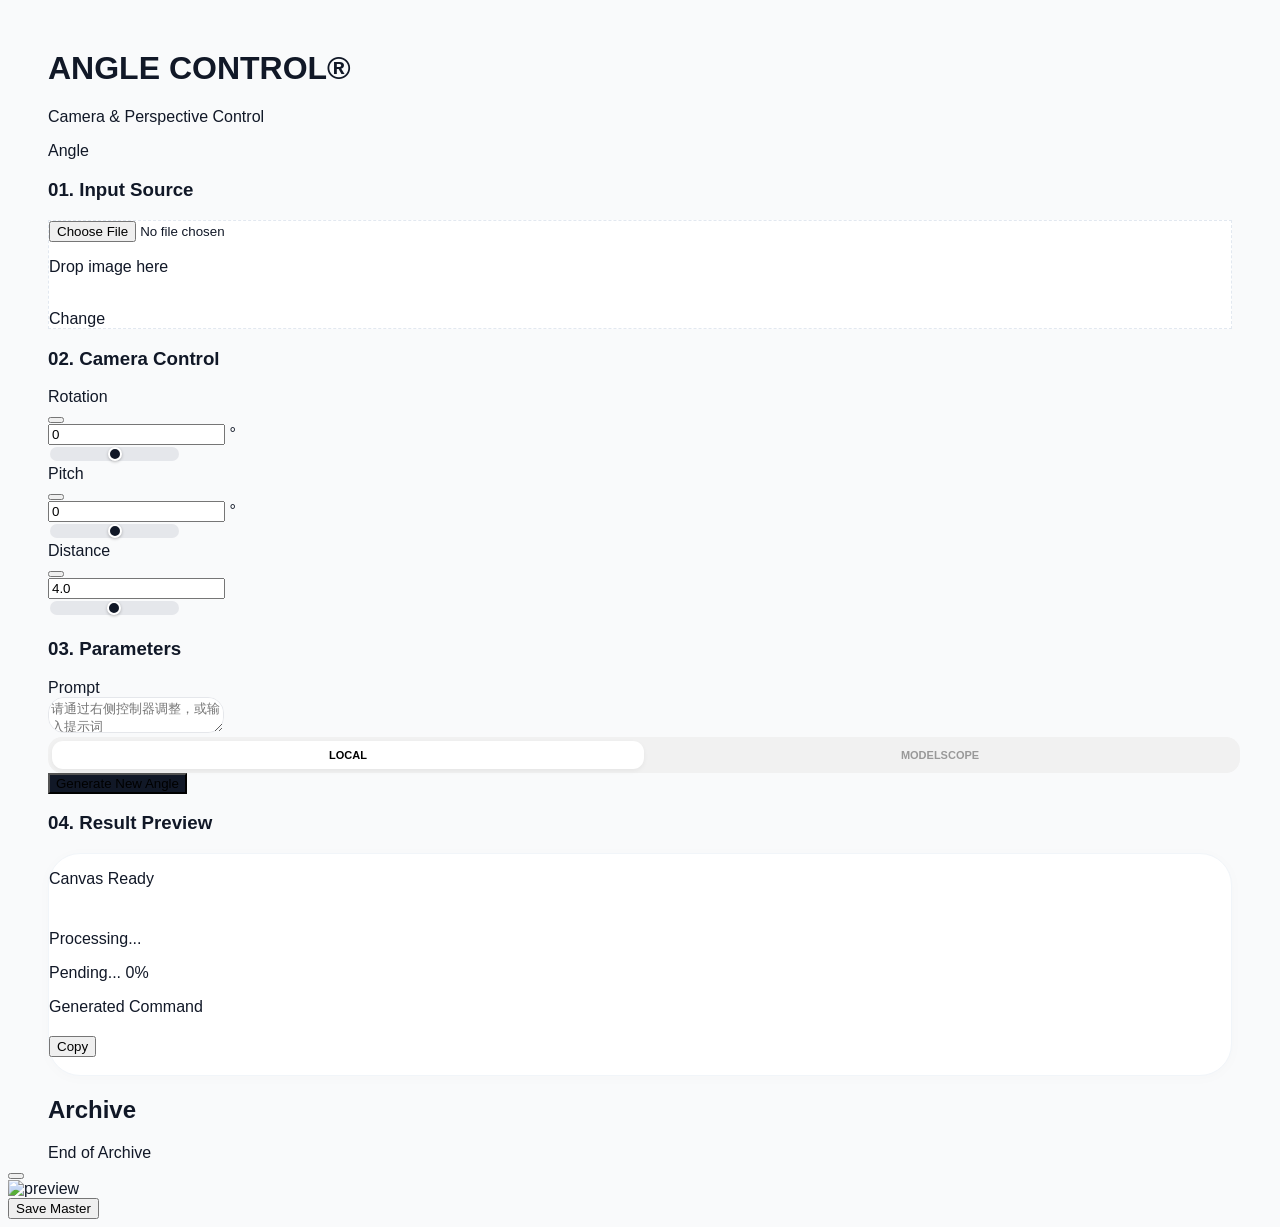
==== static/angle.html @ 682364c4 "Merge upstream/main: 吸收上游 2026-07-28 修复 上游更新：APIMART 的 Gemini 协议报错修复、验证地址异步图片 bug 修复、 资产库 URL 公网库、放大" ====
<!DOCTYPE html>
<html lang="zh-CN">

<head>
    <meta charset="UTF-8">
    <meta name="viewport" content="width=device-width, initial-scale=1.0">
    <link rel="icon" href="/static/images/logo.png" type="image/png">
    <title>Angle Control | 视角重塑</title>
    <script>
        (function(){
            try {
                var theme = localStorage.getItem('studio_theme') || localStorage.getItem('canvas_theme') || 'light';
                if(theme === 'dark') {
                    document.documentElement.classList.add('studio-theme-dark');
                    document.documentElement.classList.add('theme-dark');
                }
            } catch(e) {}
        })();
    </script>
    <script src="/static/vendor/js/tailwindcss-cdn.js?v=2026.07.28.1782696751"></script>
    <script src="/static/vendor/js/lucide.js?v=2026.07.28.1782696749"></script>
    <script src="/static/js/theme.js?v=2026.07.28.1783117645"></script>
    <script src="/static/js/i18n.js?v=2026.07.28.1784772334"></script>
    <script src="/static/js/image-preview.js?v=2026.07.28.1782696713"></script>
    <script src="/static/js/history-bulk-manager.js?v=2026.07.28.1782696703"></script>
    <script type="importmap">
        {
            "imports": {
                "three": "/static/vendor/js/three-0.160.0.module.js?v=2026.07.28"
            }
        }
    </script>
    <style>
        @import url('/static/vendor/css/fonts.css?v=2026.07.28.1782696732');

        :root {
            --accent: #111827;
            --bg: #f9fafb;
            --card: #ffffff;
            --easing: cubic-bezier(0.4, 0, 0.2, 1);
        }

        /* --- 极简悬浮浅灰滚动条 (无底色/左移) --- */
        *::-webkit-scrollbar {
            width: 10px !important;
            height: 10px !important;
            background: transparent !important;
        }

        *::-webkit-scrollbar-track {
            background: transparent !important;
            border: none !important;
        }

        *::-webkit-scrollbar-thumb {
            background-color: #d8d8d8 !important;
            border: 3px solid transparent !important;
            border-right-width: 5px !important;
            /* 增加右侧间距，使滚动条向左位移 */
            background-clip: padding-box !important;
            border-radius: 10px !important;
        }

        *::-webkit-scrollbar-thumb:hover {
            background-color: #c0c0c0 !important;
        }

        *::-webkit-scrollbar-corner {
            background: transparent !important;
        }

        * {
            scrollbar-width: thin !important;
            scrollbar-color: #d8d8d8 transparent !important;
        }

        body {
            background-color: var(--bg);
            font-family: 'Inter', -apple-system, sans-serif;
            color: var(--accent);
            -webkit-font-smoothing: antialiased;
        }

        .container-box {
            max-width: 1280px;
            margin: 0 auto;
            padding: 0 40px;
            margin-top: 50px;
        }

        /* 统一组件风格 */
        .glass-btn {
            background: #111827;
            transition: all 0.3s var(--easing);
        }

        .glass-btn:hover {
            background: #000;
            transform: translateY(-1px);
            box-shadow: 0 12px 24px rgba(0, 0, 0, 0.1);
        }

        .glass-btn:active {
            transform: scale(0.98);
        }

        .upload-item {
            background: var(--card);
            border: 1px dashed #e2e8f0;
            transition: all 0.4s var(--easing);
        }

        .upload-item:hover {
            border-color: #000;
            background: #fff;
            transform: translateY(-2px);
        }

        .result-frame {
            background: #ffffff;
            border-radius: 32px;
            border: 1px solid #f1f5f9;
            box-shadow: 0 2px 15px rgba(0, 0, 0, 0.02);
        }

        .masonry-grid {
            display: grid;
            grid-template-columns: repeat(2, 1fr);
            gap: 1.25rem;
        }

        @media (min-width: 768px) {
            .masonry-grid {
                grid-template-columns: repeat(4, 1fr);
            }
        }

        .masonry-item {
            aspect-ratio: 1 / 1;
            background: #fff;
            border: 1px solid #f1f5f9;
            border-radius: 24px;
            overflow: hidden;
            transition: all 0.5s var(--easing);
            position: relative;
        }

        .masonry-item:hover {
            transform: translateY(-6px);
            box-shadow: 0 20px 40px rgba(0, 0, 0, 0.08);
        }

        .nano-input {
            background: #ffffff;
            border-radius: 16px;
            transition: all 0.3s ease;
            border: 1px solid #e5e7eb;
        }

        .nano-input:focus {
            background: #ffffff;
            box-shadow: 0 0 0 2px #000;
            border-color: transparent;
        }

        @keyframes b-loading {
            0% {
                transform: scale(1);
                background: #000;
            }

            50% {
                transform: scale(1.15);
                background: #444;
            }

            100% {
                transform: scale(1);
                background: #000;
            }
        }

        .loading-box {
            width: 10px;
            height: 10px;
            animation: b-loading 1s infinite var(--easing);
        }

        /* 复合切换组件样式 - 来自 zimage */
        .mode-switcher {
            position: relative;
            background: #f1f1f1;
            padding: 4px;
            border-radius: 14px;
            display: flex;
            width: 100%;
        }

        .mode-btn {
            position: relative;
            z-index: 10;
            flex: 1;
            padding: 8px 0;
            text-align: center;
            font-size: 11px;
            font-weight: 800;
            text-transform: uppercase;
            color: #999;
            transition: color 0.3s ease;
            cursor: pointer;
        }

        .mode-btn.active {
            color: #000;
        }

        .mode-glider {
            position: absolute;
            height: calc(100% - 8px);
            width: calc(50% - 4px);
            background: #fff;
            border-radius: 11px;
            box-shadow: 0 2px 5px rgba(0, 0, 0, 0.05);
            transition: transform 0.3s var(--easing);
            z-index: 1;
        }

        /* 角度控制滑块：明/暗模式都保持清晰的轨道与滑块 */
        #rotate-h, #rotate-v, #distance {
            -webkit-appearance: none;
            appearance: none;
            background: #e5e7eb !important;
            border-radius: 9999px;
            outline: none;
        }
        #rotate-h::-webkit-slider-thumb,
        #rotate-v::-webkit-slider-thumb,
        #distance::-webkit-slider-thumb {
            -webkit-appearance: none;
            appearance: none;
            width: 14px;
            height: 14px;
            border-radius: 50%;
            background: #111827;
            border: 2px solid #fff;
            box-shadow: 0 1px 3px rgba(0, 0, 0, 0.25);
            cursor: pointer;
        }
        #rotate-h::-moz-range-thumb,
        #rotate-v::-moz-range-thumb,
        #distance::-moz-range-thumb {
            width: 14px;
            height: 14px;
            border-radius: 50%;
            background: #111827;
            border: 2px solid #fff;
            cursor: pointer;
        }
        html.studio-theme-dark #rotate-h,
        html.studio-theme-dark #rotate-v,
        html.studio-theme-dark #distance {
            background: #2a3444 !important;
        }
        html.studio-theme-dark #rotate-h::-webkit-slider-thumb,
        html.studio-theme-dark #rotate-v::-webkit-slider-thumb,
        html.studio-theme-dark #distance::-webkit-slider-thumb {
            background: #d8dee9;
            border-color: #0f141d;
        }
        html.studio-theme-dark #rotate-h::-moz-range-thumb,
        html.studio-theme-dark #rotate-v::-moz-range-thumb,
        html.studio-theme-dark #distance::-moz-range-thumb {
            background: #d8dee9;
            border-color: #0f141d;
        }
    </style>
    <link rel="stylesheet" href="/static/css/theme.css?v=2026.07.28.1782696682">
</head>

<body class="selection:bg-black selection:text-white">

    <div class="container-box">
        <header class="flex flex-col md:flex-row justify-between items-end mb-16 gap-6">
            <div class="space-y-1">
                <h1 class="text-4xl font-extrabold tracking-[-0.05em] flex items-center">
                    ANGLE CONTROL<span class="text-base mt-3 ml-1">®</span>
                </h1>
                <p class="text-[10px] font-bold uppercase tracking-[0.5em] text-gray-400" data-i18n="studio.cameraPerspective">Camera & Perspective Control
                </p>
            </div>
            <nav class="flex gap-8 text-[11px] font-bold uppercase tracking-widest text-gray-500">
                <span class="text-black border-b-2 border-black pb-1" data-i18n="nav.angle">Angle</span>
            </nav>
        </header>

        <main class="space-y-12">
            <!-- Row 1: Upload and 3D Control -->
            <div class="grid grid-cols-1 md:grid-cols-2 gap-10 items-start">
                <section class="group w-full">
                    <h3 class="text-[9px] font-black uppercase tracking-[0.3em] mb-5 text-gray-400">01. <span data-i18n="studio.inputSource">Input Source</span>
                    </h3>
                    <div id="dropzone"
                        class="upload-item relative overflow-hidden rounded-2xl aspect-[4/3] flex flex-col items-center justify-center cursor-pointer">
                        <input type="file" id="fileInput" class="hidden" accept="image/*">

                        <div id="uploadContent" class="text-center space-y-4">
                            <div
                                class="w-14 h-14 rounded-full border border-gray-200 bg-white flex items-center justify-center mx-auto group-hover:bg-black group-hover:text-white group-hover:border-black transition-all duration-500">
                                <i data-lucide="arrow-up" class="w-5 h-5"></i>
                            </div>
                            <p class="text-[11px] font-bold uppercase tracking-tight" data-i18n="studio.dropImage">Drop image here</p>
                        </div>

                        <img id="previewImg" class="hidden absolute inset-0 w-full h-full object-cover">

                        <div id="changeOverlay"
                            class="hidden absolute inset-0 bg-black/10 backdrop-blur-sm items-center justify-center opacity-0 hover:opacity-100 transition-opacity">
                            <span
                                class="bg-white px-5 py-2 rounded-full text-[10px] font-bold uppercase tracking-widest shadow-2xl" data-i18n="studio.change">Change</span>
                        </div>
                    </div>
                </section>

                <section id="cameraControl" class="space-y-6 w-full">
                    <h3 class="text-[9px] font-black uppercase tracking-[0.3em] text-gray-400">02. <span data-i18n="studio.cameraControl">Camera Control</span></h3>
                    <div
                        class="w-full aspect-[4/3] flex flex-col md:flex-row bg-white rounded-2xl border border-gray-100 shadow-sm overflow-hidden">
                        <!-- 3D View -->
                        <div id="threeContainer" class="relative flex-1 bg-[#222] h-full min-h-0"></div>

                        <!-- Controls -->
                        <div
                            class="w-full md:w-64 flex-shrink-0 p-5 flex flex-col justify-center gap-4 border-l border-gray-100 bg-white overflow-y-auto">
                            <!-- Horizontal -->
                            <div class="space-y-3">
                                <div
                                    class="flex justify-between items-center text-[10px] font-bold uppercase tracking-wider text-gray-500">
                                    <div class="flex items-center gap-2">
                                        <i data-lucide="move-horizontal" class="w-3 h-3"></i>
                                        <span data-i18n="studio.rotation">Rotation</span>
                                    </div>
                                    <div class="flex items-center gap-1.5">
                                        <button onclick="resetControl('h')"
                                            class="text-gray-300 hover:text-black transition-colors p-1" title="Reset">
                                            <i data-lucide="rotate-ccw" class="w-3 h-3"></i>
                                        </button>
                                        <div class="flex items-center bg-gray-100 rounded-md px-2">
                                            <input type="number" id="val-horizontal" value="0"
                                                class="w-10 bg-transparent py-1 text-black text-center outline-none border-none p-0 text-[10px] font-bold [appearance:textfield] [&::-webkit-outer-spin-button]:appearance-none [&::-webkit-inner-spin-button]:appearance-none"
                                                oninput="syncInput('h')">
                                            <span class="text-gray-400 select-none text-[10px]">°</span>
                                        </div>
                                    </div>
                                </div>
                                <input type="range" id="rotate-h" min="-90" max="90" value="0"
                                    class="w-full h-1.5 bg-gray-200 rounded-lg appearance-none cursor-pointer accent-black">
                            </div>

                            <!-- Vertical -->
                            <div class="space-y-3">
                                <div
                                    class="flex justify-between items-center text-[10px] font-bold uppercase tracking-wider text-gray-500">
                                    <div class="flex items-center gap-2">
                                        <i data-lucide="move-vertical" class="w-3 h-3"></i>
                                        <span data-i18n="studio.pitch">Pitch</span>
                                    </div>
                                    <div class="flex items-center gap-1.5">
                                        <button onclick="resetControl('v')"
                                            class="text-gray-300 hover:text-black transition-colors p-1" title="Reset">
                                            <i data-lucide="rotate-ccw" class="w-3 h-3"></i>
                                        </button>
                                        <div class="flex items-center bg-gray-100 rounded-md px-2">
                                            <input type="number" id="val-vertical" value="0"
                                                class="w-10 bg-transparent py-1 text-black text-center outline-none border-none p-0 text-[10px] font-bold [appearance:textfield] [&::-webkit-outer-spin-button]:appearance-none [&::-webkit-inner-spin-button]:appearance-none"
                                                oninput="syncInput('v')">
                                            <span class="text-gray-400 select-none text-[10px]">°</span>
                                        </div>
                                    </div>
                                </div>
                                <input type="range" id="rotate-v" min="-90" max="90" value="0"
                                    class="w-full h-1.5 bg-gray-200 rounded-lg appearance-none cursor-pointer accent-black">
                            </div>

                            <!-- Distance -->
                            <div class="space-y-3">
                                <div
                                    class="flex justify-between items-center text-[10px] font-bold uppercase tracking-wider text-gray-500">
                                    <div class="flex items-center gap-2">
                                        <i data-lucide="zoom-in" class="w-3 h-3"></i>
                                        <span data-i18n="studio.distance">Distance</span>
                                    </div>
                                    <div class="flex items-center gap-1.5">
                                        <button onclick="resetControl('d')"
                                            class="text-gray-300 hover:text-black transition-colors p-1" title="Reset">
                                            <i data-lucide="rotate-ccw" class="w-3 h-3"></i>
                                        </button>
                                        <div class="flex items-center bg-gray-100 rounded-md px-2">
                                            <input type="number" id="val-distance" value="4.0" step="0.1"
                                                class="w-10 bg-transparent py-1 text-black text-center outline-none border-none p-0 text-[10px] font-bold [appearance:textfield] [&::-webkit-outer-spin-button]:appearance-none [&::-webkit-inner-spin-button]:appearance-none"
                                                oninput="syncInput('d')">
                                        </div>
                                    </div>
                                </div>
                                <input type="range" id="distance" min="0.1" max="8" value="4" step="0.1"
                                    class="w-full h-1.5 bg-gray-200 rounded-lg appearance-none cursor-pointer accent-black">
                            </div>
                        </div>
                    </div>
                </section>
            </div>

            <!-- Row 2: Parameters & Result -->
            <div class="grid grid-cols-1 md:grid-cols-2 gap-10 items-stretch">
                <section class="flex flex-col space-y-6">
                    <h3 class="text-[9px] font-black uppercase tracking-[0.3em] text-gray-400">03. <span data-i18n="studio.parameters">Parameters</span></h3>

                    <div class="space-y-3 flex-1 flex flex-col">
                        <div class="flex items-center gap-2 text-gray-800 ml-1">
                            <i data-lucide="text-quote" class="w-3 h-3"></i>
                            <span class="text-[10px] font-bold uppercase tracking-widest">Prompt</span>
                        </div>
                        <textarea id="promptInput"
                            class="nano-input w-full flex-1 p-5 text-sm outline-none resize-none placeholder-gray-300"
                            placeholder="请通过右侧控制器调整，或输入提示词"></textarea>
                    </div>

                    <!-- Engine Switcher -->
                    <div class="mode-switcher">
                        <div id="modeLocal" class="mode-btn active flex items-center justify-center gap-1.5"
                            onclick="switchEngine('local')">
                            <i data-lucide="monitor" class="w-3 h-3"></i>
                            <span>Local</span>
                        </div>
                        <div id="modeCloud" class="mode-btn flex items-center justify-center gap-1.5"
                            onclick="switchEngine('cloud')">
                            <i data-lucide="cloud" class="w-3 h-3"></i>
                            <span>ModelScope</span>
                        </div>
                        <div id="glider" class="mode-glider"></div>
                    </div>

                    <button id="genBtn" onclick="handleGenerate()"
                        class="glass-btn w-full py-5 text-white rounded-xl font-bold text-[11px] uppercase tracking-[0.4em] flex items-center justify-center gap-3 shadow-xl shadow-black/10 disabled:opacity-50 disabled:cursor-not-allowed">
                        <i data-lucide="zap" id="btnIcon" class="w-4 h-4 text-yellow-400"></i>
                        <span id="btnText" data-i18n="studio.generateAngle">Generate New Angle</span>
                    </button>
                </section>

                <section class="space-y-6 flex flex-col">
                    <h3 class="text-[9px] font-black uppercase tracking-[0.3em] text-gray-400">04. <span data-i18n="studio.resultPreview">Result Preview</span></h3>
                    <div id="resultBox"
                        class="result-frame relative aspect-[4/3] w-full flex items-center justify-center overflow-hidden group">
                        <div id="emptyState" class="text-center space-y-4 opacity-20">
                            <i data-lucide="camera" class="w-12 h-12 mx-auto stroke-[1px]"></i>
                            <p class="text-[10px] font-black tracking-[0.5em] uppercase" data-i18n="studio.canvasReady">Canvas Ready</p>
                        </div>

                        <div id="loadingState" class="hidden flex flex-col items-center gap-5 w-full max-w-[80%]">
                            <div class="loading-box"></div>
                            <p class="text-[10px] font-bold uppercase tracking-[0.4em] animate-pulse" data-i18n="studio.processing">Processing...</p>
                            <!-- Progress Bar -->
                            <div id="cloud-progress-container" class="hidden w-full mt-4">
                                <div class="flex justify-between text-[9px] font-bold text-gray-400 mb-1 uppercase tracking-widest">
                                    <span id="cloud-status-text">Pending...</span>
                                    <span id="cloud-percent">0%</span>
                                </div>
                                <div class="w-full bg-gray-100 rounded-full h-1.5 overflow-hidden">
                                    <div id="cloud-progress-bar" class="bg-black h-full rounded-full transition-all duration-300" style="width: 0%"></div>
                                </div>
                            </div>
                        </div>

                        <div id="textResult"
                            class="hidden w-full h-full p-12 flex flex-col items-center justify-center text-center space-y-8">
                            <i data-lucide="terminal" class="w-12 h-12 text-gray-300 mx-auto"></i>
                            <div class="space-y-4 max-w-md">
                                <p class="text-[10px] font-bold uppercase tracking-[0.5em] text-gray-400" data-i18n="studio.generatedCommand">Generated
                                    Command
                                </p>
                                <h2 id="generatedText" class="text-2xl font-bold leading-relaxed text-gray-900"></h2>
                            </div>
                            <button onclick="copyText()"
                                class="px-8 py-3 bg-gray-100 hover:bg-black hover:text-white rounded-full text-[10px] font-bold uppercase tracking-widest transition-all flex items-center gap-2">
                                <i data-lucide="copy" class="w-3 h-3"></i><span data-i18n="studio.copy">Copy</span>
                            </button>
                        </div>

                        <img id="outputImg"
                            class="hidden w-full h-full object-contain p-8 cursor-zoom-in transition-all duration-700 hover:scale-[1.02]"
                            onclick="zoomImage()">

                        <a id="downloadBtn" href="#" download
                            class="hidden absolute bottom-8 right-8 w-14 h-14 bg-white shadow-2xl rounded-2xl flex items-center justify-center hover:bg-black hover:text-white transition-all duration-500 border border-gray-100">
                            <i data-lucide="download" class="w-5 h-5"></i>
                        </a>
                    </div>
                </section>
            </div>
        </main>

        <section class="mt-32">
            <div class="flex items-center gap-6 mb-10">
                <h2 class="text-[11px] font-black uppercase tracking-[0.5em]">Archive</h2>
                <div class="h-px flex-1 bg-black/5"></div>
            </div>
            <div id="masonry" class="masonry-grid"></div>
            <div id="loadMoreTrigger"
                class="py-16 text-center opacity-20 text-[10px] font-bold uppercase tracking-widest">
                End of Archive
            </div>
        </section>
    </div>

    <div id="lightbox" onclick="handleOutsideClick(event)"
        class="hidden fixed inset-0 z-50 bg-white/95 backdrop-blur-3xl flex items-center justify-center p-8">
        <button onclick="closeLightbox()"
            class="absolute top-10 right-10 p-2 hover:rotate-90 transition-transform duration-500">
            <i data-lucide="x" class="w-8 h-8"></i>
        </button>

        <div class="w-full h-full flex flex-col items-center justify-center" style="max-width:min(1280px, 92vw)">
            <div id="lightboxFrame" class="studio-preview-frame hidden">
                <img id="lightboxImg" src="" class="studio-preview-img" alt="preview">
                <div id="lightboxRes" data-no-pan
                    class="absolute top-4 left-4 bg-black/30 backdrop-blur-md border border-white/20 text-white px-3 py-1.5 rounded-full text-[10px] font-medium tracking-wider opacity-0 transition-opacity duration-300 pointer-events-none z-10">
                </div>
            </div>
            <div class="mt-8">
                <button onclick="downloadLightboxImage()"
                    class="px-10 py-4 bg-black text-white rounded-full text-[10px] font-black uppercase tracking-widest flex items-center gap-3 shadow-xl">
                    <i data-lucide="save" class="w-4 h-4"></i> Save Master
                </button>
            </div>
        </div>
    </div>

    <script type="module">
        import * as THREE from 'three';

        // Initialize WebSocket Listener for Cloud Progress
        window.addEventListener('message', function(event) {
            const data = event.data;
            if (data && data.type === 'cloud_status') {
                updateCloudProgress(data);
            }
        });

        function updateCloudProgress(data) {
            const container = document.getElementById('cloud-progress-container');
            const statusText = document.getElementById('cloud-status-text');
            const progressBar = document.getElementById('cloud-progress-bar');
            const percentText = document.getElementById('cloud-percent');

            if (!container || !statusText || !progressBar) return;

            // Show container if hidden
            if (container.classList.contains('hidden')) {
                container.classList.remove('hidden');
            }

            // Update UI
            if (data.status) {
                // Simplify status text (remove internal details if needed)
                let displayStatus = data.status;
                if (displayStatus.includes("PENDING")) displayStatus = "Queueing...";
                if (displayStatus.includes("RUNNING")) displayStatus = "Generating...";
                statusText.innerText = displayStatus;
            }

            if (typeof data.progress !== 'undefined' && typeof data.total !== 'undefined') {
                const percent = Math.min(100, Math.round((data.progress / data.total) * 100));
                progressBar.style.width = `${percent}%`;
                percentText.innerText = `${percent}%`;
            }
        }

        const container = document.getElementById('threeContainer');
        const scene = new THREE.Scene();
        scene.background = new THREE.Color(0x222222);

        // Camera setup
        const camera = new THREE.PerspectiveCamera(75, 1, 0.1, 1000);

        // Renderer setup
        const renderer = new THREE.WebGLRenderer({ antialias: true, alpha: true });
        renderer.setSize(container.clientWidth, container.clientHeight);
        renderer.setPixelRatio(window.devicePixelRatio);
        container.appendChild(renderer.domElement);

        // Objects
        const geometry = new THREE.PlaneGeometry(3, 3);
        const material = new THREE.MeshStandardMaterial({
            color: 0x444444,
            side: THREE.DoubleSide
        });
        const cube = new THREE.Mesh(geometry, material);
        scene.add(cube);

        const gridHelper = new THREE.GridHelper(20, 20, 0x444444, 0x333333);
        scene.add(gridHelper);

        // Lighting
        const ambientLight = new THREE.AmbientLight(0xffffff, 0.6);
        scene.add(ambientLight);
        const pointLight = new THREE.DirectionalLight(0xffffff, 1);
        pointLight.position.set(5, 10, 7);
        scene.add(pointLight);

        // Camera Logic
        const sliderH = document.getElementById('rotate-h');
        const sliderV = document.getElementById('rotate-v');
        const sliderD = document.getElementById('distance');
        const valH = document.getElementById('val-horizontal');
        const valV = document.getElementById('val-vertical');
        const valD = document.getElementById('val-distance');

        window.updateCamera = function () {
            const lon = parseFloat(sliderH.value);
            const lat = parseFloat(sliderV.value);
            const dist = parseFloat(sliderD.value);

            // Sync inputs (avoid overwriting if active)
            if (document.activeElement !== valH) valH.value = lon;
            if (document.activeElement !== valV) valV.value = lat;
            if (document.activeElement !== valD) valD.value = dist.toFixed(1);

            const phi = THREE.MathUtils.degToRad(90 - lat);
            const theta = THREE.MathUtils.degToRad(lon);

            camera.position.x = dist * Math.sin(phi) * Math.sin(theta);
            camera.position.y = dist * Math.cos(phi);
            camera.position.z = dist * Math.sin(phi) * Math.cos(theta);
            camera.lookAt(0, 0, 0);

            // Real-time update prompt
            updatePromptWithAngle(lon, lat, dist);
        }

        window.syncInput = (type) => {
            if (type === 'h') {
                let v = parseFloat(valH.value);
                if (!isNaN(v)) sliderH.value = v;
            } else if (type === 'v') {
                let v = parseFloat(valV.value);
                if (!isNaN(v)) sliderV.value = v;
            } else if (type === 'd') {
                let v = parseFloat(valD.value);
                if (!isNaN(v)) sliderD.value = v;
            }
            window.updateCamera();
        };

        window.resetControl = (type) => {
            if (type === 'h') {
                sliderH.value = 0;
                valH.value = 0;
            } else if (type === 'v') {
                sliderV.value = 0;
                valV.value = 0;
            } else if (type === 'd') {
                sliderD.value = 4;
                valD.value = 4;
            }
            window.updateCamera();
        };

        function updatePromptWithAngle(h, v, d) {
            let parts = [];
            if (h !== 0) {
                const dir = h > 0 ? "向右" : "向左";
                parts.push(`${dir}旋转${Math.abs(h)}度`);
            }
            if (v !== 0) {
                const dir = v > 0 ? "俯视" : "仰视";
                parts.push(`${dir}${Math.abs(v)}度`);
            }

            // Distance logic
            let lensText = "";
            if (d > 4) {
                lensText = "使用广角镜头";
            } else if (d < 4) {
                lensText = "使用特写镜头";
            }

            // Removed "保持原位" default text to show placeholder

            let resultText = "";
            if (parts.length > 0) {
                resultText = `将相机${parts.join("，")}`;
            }

            if (lensText) {
                resultText += (resultText ? "，" : "将相机") + lensText;
            }

            const promptInput = document.getElementById('promptInput');
            let currentText = promptInput.value;

            // Regex to find existing angle command (including lens info)
            const regex = /将相机.*?(?=(\n|$))/g;

            if (regex.test(currentText)) {
                // Replace existing
                promptInput.value = currentText.replace(regex, resultText);
            } else {
                // Append if not exists and resultText is not empty
                if (resultText) {
                    if (currentText.trim()) {
                        promptInput.value = currentText.trim() + '\n' + resultText;
                    } else {
                        promptInput.value = resultText;
                    }
                }
            }
        }

        sliderH.addEventListener('input', window.updateCamera);
        sliderV.addEventListener('input', window.updateCamera);
        sliderD.addEventListener('input', window.updateCamera);
        window.updateCamera();

        // Animation Loop
        function animate() {
            requestAnimationFrame(animate);
            renderer.render(scene, camera);
        }
        animate();

        // Handle Resize
        const resizeObserver = new ResizeObserver(() => {
            const w = container.clientWidth;
            const h = container.clientHeight;
            camera.aspect = w / h;
            camera.updateProjectionMatrix();
            renderer.setSize(w, h);
        });
        resizeObserver.observe(container);

        // Expose function to update texture
        window.update3DTexture = (url) => {
            new THREE.TextureLoader().load(url, (texture) => {
                texture.colorSpace = THREE.SRGBColorSpace;

                // Adjust plane aspect ratio to match image
                const imageAspect = texture.image.width / texture.image.height;
                cube.scale.set(1, 1 / imageAspect, 1);
                if (imageAspect > 1) {
                    cube.scale.set(1, 1 / imageAspect, 1);
                    // Reset base scale to 3
                    cube.geometry.dispose();
                    cube.geometry = new THREE.PlaneGeometry(3, 3 / imageAspect);
                    cube.scale.set(1, 1, 1);
                } else {
                    cube.geometry.dispose();
                    cube.geometry = new THREE.PlaneGeometry(3 * imageAspect, 3);
                    cube.scale.set(1, 1, 1);
                }

                cube.material = new THREE.MeshBasicMaterial({
                    map: texture,
                    side: THREE.DoubleSide
                });
                cube.material.needsUpdate = true;

                // Show control panel (already visible, but keep logic safe)
                document.getElementById('cameraControl').classList.remove('hidden');

                // Force resize check after texture load
                setTimeout(() => {
                    const w = container.clientWidth;
                    const h = container.clientHeight;
                    camera.aspect = w / h;
                    camera.updateProjectionMatrix();
                    renderer.setSize(w, h);
                }, 100);
            });
        };
    </script>

    <script>
        lucide.createIcons();
        function tr(key){ return window.StudioI18n ? StudioI18n.t(key) : key; }
        function applyLanguage(lang){
            if(lang && window.StudioI18n) StudioI18n.set(lang);
            document.title = tr('nav.angle');
            const btnText = document.getElementById('btnText');
            if(btnText && !document.getElementById('genBtn')?.disabled) btnText.textContent = tr('studio.generateAngle');
        }
        window.addEventListener('message', event => {
            if(event.data?.type === 'studio-lang') applyLanguage(event.data.lang);
        });
        window.addEventListener('studio-lang-change', () => { document.title = tr('nav.angle'); });
        
        // --- Engine Switcher Logic (UI Only) ---
        let currentEngine = 'local';
        const ENGINE_MODE_KEY = 'angle_engine_mode';

        window.switchEngine = function(mode) {
            currentEngine = mode;
            localStorage.setItem(ENGINE_MODE_KEY, mode);

            const glider = document.getElementById('glider');
            const localBtn = document.getElementById('modeLocal');
            const cloudBtn = document.getElementById('modeCloud');

            if (mode === 'local') {
                glider.style.transform = 'translateX(0)';
                localBtn.classList.add('active');
                cloudBtn.classList.remove('active');
            } else {
                glider.style.transform = 'translateX(100%)';
                cloudBtn.classList.add('active');
                localBtn.classList.remove('active');
            }
        };

        function generateUUID() {
            if (typeof crypto !== 'undefined' && crypto.randomUUID) {
                try { return crypto.randomUUID(); } catch (e) { }
            }
            return 'xxxxxxxx-xxxx-4xxx-yxxx-xxxxxxxxxxxx'.replace(/[xy]/g, function (c) {
                var r = Math.random() * 16 | 0, v = c == 'x' ? r : (r & 0x3 | 0x8);
                return v.toString(16);
            });
        }
        const CLIENT_ID = localStorage.getItem("client_id") || generateUUID();
        localStorage.setItem("client_id", CLIENT_ID);

        let uploadedPath = "";
        let uploadedFile = null; // Store raw file for cloud upload
        let currentResult = null;
        let allHistory = [];
        let currentIndex = 0;
        const PAGE_SIZE = 30;

        const dropzone = document.getElementById('dropzone');
        const fileInput = document.getElementById('fileInput');
        const previewImg = document.getElementById('previewImg');
        const promptInput = document.getElementById('promptInput');

        dropzone.onclick = () => fileInput.click();
        fileInput.onchange = (e) => handleFile(e.target.files[0]);

        // Drag and Drop
        dropzone.addEventListener('dragover', (e) => {
            e.preventDefault();
            dropzone.classList.add('border-black', 'bg-gray-50');
        });
        dropzone.addEventListener('dragleave', () => {
            dropzone.classList.remove('border-black', 'bg-gray-50');
        });
        dropzone.addEventListener('drop', (e) => {
            e.preventDefault();
            dropzone.classList.remove('border-black', 'bg-gray-50');
            if (e.dataTransfer.files && e.dataTransfer.files[0]) {
                handleFile(e.dataTransfer.files[0]);
            }
        });

        // Paste support
        let isHovering = false;
        dropzone.addEventListener('mouseenter', () => isHovering = true);
        dropzone.addEventListener('mouseleave', () => isHovering = false);
        window.addEventListener('paste', (e) => {
            if (!isHovering) return;
            const items = (e.clipboardData || e.originalEvent.clipboardData).items;
            for (let item of items) {
                if (item.kind === 'file' && item.type.startsWith('image/')) {
                    const file = item.getAsFile();
                    handleFile(file);
                    break;
                }
            }
        });

        async function handleFile(file) {
            if (!file) return;
            uploadedFile = file; // Store for cloud usage
            const btn = document.getElementById('genBtn');
            const btnText = document.getElementById('btnText');

            btn.disabled = true;
            btnText.innerText = tr('studio.uploading');

            const reader = new FileReader();
            reader.onload = (e) => {
                previewImg.src = e.target.result;
                previewImg.classList.remove('hidden');
                document.getElementById('uploadContent').classList.add('opacity-0');
                document.getElementById('changeOverlay').classList.replace('hidden', 'flex');

                // Automatically apply to 3D scene
                if (window.update3DTexture) {
                    window.update3DTexture(e.target.result);
                }
            };
            reader.readAsDataURL(file);

            const formData = new FormData();
            formData.append('files', file);
            try {
                const res = await fetch('/api/upload', { method: 'POST', body: formData });
                const data = await res.json();
                uploadedPath = data.files[0].comfy_name;
                btn.disabled = false;
                btnText.innerText = tr('studio.generateAngle');
            } catch (err) {
                console.error("Upload error");
                btnText.innerText = tr('studio.uploadFailed');
                btn.disabled = false;
            }
        }

        function applyAngleToPrompt() {
            const h = parseInt(document.getElementById('rotate-h').value);
            const v = parseInt(document.getElementById('rotate-v').value);

            let parts = [];
            if (h !== 0) {
                const dir = h > 0 ? "向右" : "向左";
                parts.push(`${dir}旋转${Math.abs(h)}度`);
            }
            if (v !== 0) {
                const dir = v > 0 ? "俯视" : "仰视";
                parts.push(`${dir}${Math.abs(v)}度`);
            }

            if (parts.length === 0) {
                parts.push("保持原位");
            }

            const resultText = `将相机${parts.join("，")}`;

            const promptInput = document.getElementById('promptInput');
            // Check if there is existing content, if so append new line
            if (promptInput.value.trim()) {
                promptInput.value += '\n' + resultText;
            } else {
                promptInput.value = resultText;
            }

            // Visual feedback
            promptInput.style.transition = "0.2s";
            promptInput.style.borderColor = "#000";
            promptInput.style.boxShadow = "0 0 0 2px rgba(0,0,0,0.1)";
            setTimeout(() => {
                promptInput.style.borderColor = "";
                promptInput.style.boxShadow = "";
            }, 500);
        }

        async function runCloudTask() {
            if (!uploadedFile) throw new Error("Please upload an image first");

            // Get token from centralized management (Global server token first, legacy localStorage fallback)
            let token = '';
            try {
                const res = await fetch('/api/config/token');
                if (res.ok) {
                    const data = await res.json();
                    if (data.token) token = data.token;
                }
            } catch (e) {
                console.warn("Failed to fetch global token", e);
            }
            if (token) {
                // 自愈：清掉可能过期的旧版本地 Token，避免覆盖服务端有效 Token
                try { localStorage.removeItem('modelscope_api_token'); } catch (e) { }
            } else {
                token = localStorage.getItem('modelscope_api_token') || '';
            }

            if (!token) {
                if (window.parent && typeof window.parent.openTokenModal === 'function') {
                    window.parent.openTokenModal();
                    // Allow the error to propagate so user sees the message
                    // const err = new Error("请先点击右上角设置 ModelScope Token");
                    // err.silent = true;
                    // throw err;
                }
                throw new Error("请先点击右上角设置 ModelScope Token");
            }

            // Convert image to Base64
            const toBase64 = file => new Promise((resolve, reject) => {
                const reader = new FileReader();
                reader.readAsDataURL(file);
                reader.onload = () => resolve(reader.result);
                reader.onerror = error => reject(error);
            });

            const dataUri = await toBase64(uploadedFile);
            console.log("DataURI generated, length:", dataUri.length);

            // Submit task via dedicated Angle endpoint
            // Get Client ID from parent if available
            let clientId = null;
            try {
                if (window.parent && window.parent.CID) {
                    clientId = window.parent.CID;
                }
            } catch (e) { console.warn("Cannot access parent CID", e); }

            const payload = {
                "prompt": promptInput.value,
                "api_key": token,
                "type": "angle",
                "model": "Qwen/Qwen-Image-Edit-2511",
                "image_urls": [dataUri],
                "client_id": clientId
            };

            // Reset Progress Bar
            document.getElementById('cloud-progress-container').classList.add('hidden');
            document.getElementById('cloud-progress-bar').style.width = '0%';
            document.getElementById('cloud-percent').innerText = '0%';

            let response;
            try {
                 response = await fetch('/api/angle/generate', {
                    method: 'POST',
                    headers: { 'Content-Type': 'application/json' },
                    body: JSON.stringify(payload)
                });
            } catch (netErr) {
                 throw new Error(`Network Error: ${netErr.message}`);
            }

            // Handle Timeout / Continue Loop
            while (response.ok) {
                 const data = await response.json();
                 
                 // If success with URL
                 if (data.url) {
                     return { images: [data.url] };
                 }

                 // If timeout status, ask user
                 if (data.status === 'timeout') {
                     const taskId = data.task_id;
                     const userContinue = confirm("Cloud generation is taking longer than expected (300s). The queue might be full.\n\nDo you want to continue waiting?");
                     
                     if (userContinue) {
                         // Call poll endpoint
                         const pollPayload = {
                             "task_id": taskId,
                             "api_key": token,
                             "client_id": clientId
                         };
                         
                         // Update UI to show we are still waiting
                         updateCloudProgress({status: "Resuming...", progress: 0, total: 150});
                         
                         response = await fetch('/api/angle/poll_status', {
                            method: 'POST',
                            headers: { 'Content-Type': 'application/json' },
                            body: JSON.stringify(pollPayload)
                         });
                         continue; // Loop back to check response
                     } else {
                         throw new Error("User cancelled waiting.");
                     }
                 }
                 
                 // Unknown success response
                 throw new Error("Unknown response format");
            }

            if (!response.ok) {
                 const errText = await response.text();
                 // Try to parse JSON error if possible
                 try {
                     const errJson = JSON.parse(errText);
                     if (errJson.detail) throw new Error(errJson.detail);
                 } catch (e) {}
                 throw new Error(`Generation Failed: ${errText}`);
            }

            const data = await response.json();
            if (data.url) {
                return {
                    images: [data.url]
                };
            } else {
                throw new Error("No image URL in response");
            }
        }

        async function handleGenerate() {
            if (!uploadedPath && currentEngine === 'local') {
                // ... existing local check ...
                const dropzone = document.getElementById('dropzone');
                dropzone.style.transition = "0.2s";
                dropzone.style.borderColor = "#ef4444";
                dropzone.style.transform = "scale(0.98)";
                setTimeout(() => {
                    dropzone.style.borderColor = "";
                    dropzone.style.transform = "scale(1)";
                }, 300);
                return;
            }
            
            if (!uploadedFile && currentEngine === 'cloud') {
                 alert("Please upload an image first");
                 return;
            }

            // Allow manual prompt even if angle not applied, but require prompt input
            if (!promptInput.value.trim()) {
                promptInput.style.transition = "0.2s";
                promptInput.style.borderColor = "#ef4444";
                setTimeout(() => {
                    promptInput.style.borderColor = "";
                }, 300);
                return;
            }

            const btn = document.getElementById('genBtn');
            const btnText = document.getElementById('btnText');

            btn.disabled = true;
            btn.style.backgroundColor = '#333';
            btn.innerHTML = `<i data-lucide="zap" class="w-4 h-4 text-yellow-400 fill-yellow-400 animate-pulse"></i><span class="tracking-[0.4em] text-[11px] uppercase">${tr('studio.processing')}</span>`;
            lucide.createIcons();

            document.getElementById('emptyState').classList.add('hidden');
            document.getElementById('outputImg').classList.add('hidden');
            document.getElementById('textResult').classList.add('hidden'); // Ensure text result is hidden
            document.getElementById('loadingState').classList.remove('hidden');

            try {
                let data;
                
                if (currentEngine === 'cloud') {
                    // Cloud Logic
                    data = await runCloudTask();
                } else {
                    // Local Logic
                    const seed = Math.floor(Math.random() * 1000000000000000);
                    const res = await fetch('/api/generate', {
                        method: 'POST',
                        headers: { 'Content-Type': 'application/json' },
                        body: JSON.stringify({
                            workflow_json: "2511.json",
                            params: {
                                "31": { "image": uploadedPath },
                                "11": { "prompt": promptInput.value },
                                "14": { "seed": seed }
                            },
                            type: "angle",
                            client_id: CLIENT_ID
                        })
                    });
                    data = await res.json();
                    if (data.error) throw new Error(data.error);
                    if (!data.images?.length) throw new Error("No images returned");
                }

                currentResult = data;
                const outputImg = document.getElementById('outputImg');
                const downloadBtn = document.getElementById('downloadBtn');

                outputImg.src = data.images[0];
                outputImg.classList.remove('hidden');
                document.getElementById('loadingState').classList.add('hidden');

                downloadBtn.href = data.images[0];
                downloadBtn.classList.remove('hidden');
                downloadBtn.download = `Angle-${Date.now()}.png`;

                btn.style.backgroundColor = '';
                btn.innerHTML = `<i data-lucide="zap" class="w-4 h-4 text-yellow-400"></i><span id="btnText">${tr('studio.generateAngle')}</span>`;
                btn.disabled = false;
                lucide.createIcons();

                // Add to history
                renderImageCard({
                    images: data.images,
                    prompt: promptInput.value,
                    timestamp: Date.now(),
                    is_cloud: (currentEngine === 'cloud')
                }, true);

            } catch (err) {
                console.error(err);
                btn.style.backgroundColor = '';
                btn.innerHTML = `<i data-lucide="zap" class="w-4 h-4 text-yellow-400"></i><span id="btnText">Generation Failed</span>`;
                lucide.createIcons();
                document.getElementById('loadingState').classList.add('hidden');
                document.getElementById('emptyState').classList.remove('hidden');
                btn.disabled = false;
                if (!err.silent) {
                    alert(err.message);
                }
            }
        }

        window.copyText = () => {
            const text = document.getElementById('generatedText').innerText;
            navigator.clipboard.writeText(text).then(() => {
                const btn = document.querySelector('#textResult button');
                const originalHTML = btn.innerHTML;
                btn.innerHTML = `<i data-lucide="check" class="w-3 h-3"></i> Copied`;
                setTimeout(() => {
                    btn.innerHTML = originalHTML;
                    lucide.createIcons();
                }, 2000);
            });
        };

        // History Management
        function renderImageCard(data, isNew = false) {
            const masonry = document.getElementById('masonry');
            const imgUrl = data.images ? data.images[0] : '';
            if (!imgUrl) return;

            const card = document.createElement('div');
            card.dataset.historyTs = data.timestamp;
            card.className = "masonry-item relative group cursor-pointer";

            card.onclick = () => { if(document.body.classList.contains('history-bulk-selecting')) return; openLightbox(imgUrl); };
            
            // ModelScope Badge
            const isCloud = data.is_cloud || (imgUrl && imgUrl.includes('cloud_angle'));
            const badgeHtml = isCloud ? `
                <div class="absolute top-3 left-3 z-10">
                    <img src="/static/images/modelscope.gif" class="h-4 w-auto object-contain bg-white/90 rounded-full p-0.5 shadow-sm">
                </div>
            ` : '';

            card.innerHTML = `
                <img src="${imgUrl}" class="w-full h-full object-cover block transform group-hover:scale-105 transition-transform duration-[1.5s]">
                ${badgeHtml}
                <div class="absolute inset-0 bg-gradient-to-t from-black/80 via-transparent to-transparent opacity-0 group-hover:opacity-100 transition-all duration-300 p-6 flex flex-col justify-end pointer-events-none">
                    <p class="text-white text-[10px] font-bold uppercase tracking-widest line-clamp-2">${data.prompt || "Angle Control"}</p>
                </div>
            `;

            if (isNew) masonry.prepend(card);
            else masonry.appendChild(card);
        }

        function loadNextPage() {
            const batch = allHistory.slice(currentIndex, currentIndex + PAGE_SIZE);
            if (batch.length === 0) {
                const el = document.getElementById('loadMoreTrigger');
                if (el) el.innerText = "End of Archive";
                return;
            }
            batch.forEach(item => renderImageCard(item, false));
            currentIndex += PAGE_SIZE;
        }

        async function loadHistory() {
            try {
                const res = await fetch('/api/history?type=angle');
                const history = await res.json();
                if (history && Array.isArray(history)) {
                    allHistory = history;
                    document.getElementById('masonry').innerHTML = '';
                    currentIndex = 0;
                    loadNextPage();
                }
            } catch (e) { console.error(e); }
        }

        // Lightbox
        let lightboxPreview = null;
        function ensureLightboxPreview(){
            if(!lightboxPreview && window.StudioImagePreview){
                lightboxPreview = StudioImagePreview.attach(document.getElementById('lightboxFrame'));
            }
            return lightboxPreview;
        }
        function openLightbox(url) {
            const frame = document.getElementById('lightboxFrame');
            const img = document.getElementById('lightboxImg');
            const resPill = document.getElementById('lightboxRes');

            resPill.style.opacity = '0';
            ensureLightboxPreview();
            if(lightboxPreview) lightboxPreview.reset();
            img.src = url;

            const lb = document.getElementById('lightbox');
            lb.classList.replace('hidden', 'flex');
            frame.classList.remove('hidden');
            document.body.style.overflow = 'hidden';

            const updateRes = () => {
                if (img.naturalWidth) {
                    resPill.innerText = `${img.naturalWidth} x ${img.naturalHeight}`;
                    resPill.style.opacity = '1';
                }
            };

            img.onload = updateRes;
            if (img.complete) updateRes();
        }

        function closeLightbox() {
            if(lightboxPreview) lightboxPreview.reset();
            const lb = document.getElementById('lightbox');
            lb.classList.replace('flex', 'hidden');
            document.body.style.overflow = 'auto';
        }

        function handleOutsideClick(e) {
            if (e.target.id === 'lightbox') closeLightbox();
        }

        function downloadLightboxImage() {
            const imgUrl = document.getElementById('lightboxImg').src;
            const link = document.createElement('a');
            link.href = imgUrl;
            link.download = `Angle-Master-${Date.now()}.png`;
            document.body.appendChild(link);
            link.click();
            document.body.removeChild(link);
        }

        function zoomImage() {
            if (currentResult && currentResult.images && currentResult.images[0]) {
                openLightbox(currentResult.images[0]);
            }
        }

        // Init
        const observer = new IntersectionObserver((entries) => {
            if (entries[0].isIntersecting && allHistory.length > 0) {
                loadNextPage();
            }
        }, { threshold: 0.1 });

        window.onload = () => {
            applyLanguage();
            // Restore engine mode
            const savedMode = localStorage.getItem(ENGINE_MODE_KEY);
            if (savedMode && (savedMode === 'local' || savedMode === 'cloud')) {
                switchEngine(savedMode);
            }

            loadHistory();
            window.HistoryBulkManager?.attach({masonry:'#masonry'});
            observer.observe(document.getElementById('loadMoreTrigger'));
        };

        // WebSocket for real-time updates (optional but good for multi-tab sync)
        const wsProtocol = window.location.protocol === 'https:' ? 'wss:' : 'ws:';
        const wsUrl = `${wsProtocol}//${window.location.host}/ws/stats?client_id=${CLIENT_ID}`;
        const socket = new WebSocket(wsUrl);
        socket.onopen = () => {
            setInterval(() => {
                if (socket.readyState === WebSocket.OPEN) socket.send("ping");
            }, 30000);
        };
    </script>
</body>

</html>
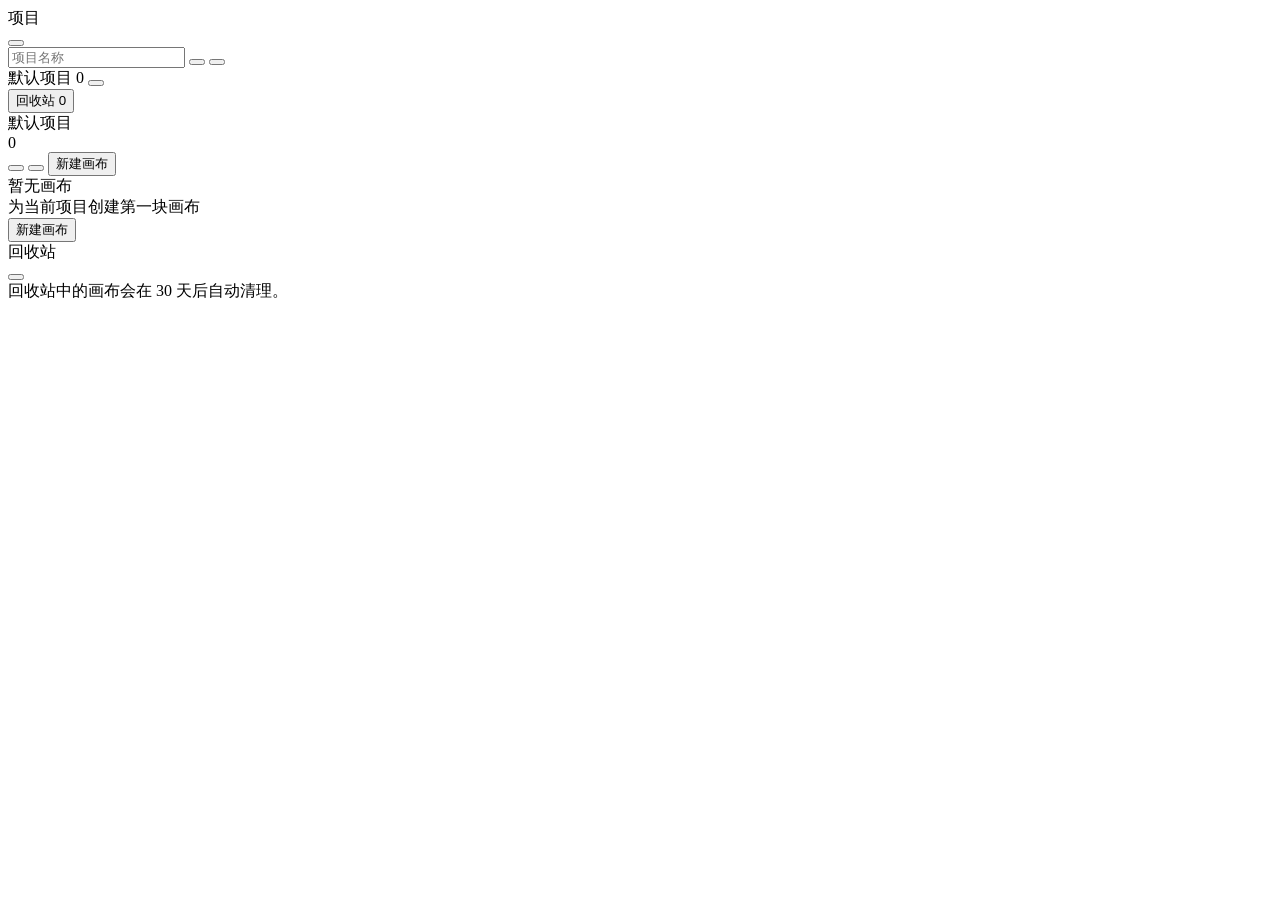
==== commit 40571f04: "fix: hide local Comfy pages and land on the canvas workspace Retire the four standalone local-tool H" ====
--- a/static/angle.html
+++ b/static/angle.html
@@ -1,1361 +1,10 @@
 <!DOCTYPE html>
 <html lang="zh-CN">
-
 <head>
     <meta charset="UTF-8">
-    <meta name="viewport" content="width=device-width, initial-scale=1.0">
-    <link rel="icon" href="/static/images/logo.png" type="image/png">
-    <title>Angle Control | 视角重塑</title>
-    <script>
-        (function(){
-            try {
-                var theme = localStorage.getItem('studio_theme') || localStorage.getItem('canvas_theme') || 'light';
-                if(theme === 'dark') {
-                    document.documentElement.classList.add('studio-theme-dark');
-                    document.documentElement.classList.add('theme-dark');
-                }
-            } catch(e) {}
-        })();
-    </script>
-    <script src="/static/vendor/js/tailwindcss-cdn.js?v=2026.07.28.1782696751"></script>
-    <script src="/static/vendor/js/lucide.js?v=2026.07.28.1782696749"></script>
-    <script src="/static/js/theme.js?v=2026.07.28.1783117645"></script>
-    <script src="/static/js/i18n.js?v=2026.07.28.1784772334"></script>
-    <script src="/static/js/image-preview.js?v=2026.07.28.1782696713"></script>
-    <script src="/static/js/history-bulk-manager.js?v=2026.07.28.1782696703"></script>
-    <script type="importmap">
-        {
-            "imports": {
-                "three": "/static/vendor/js/three-0.160.0.module.js?v=2026.07.28"
-            }
-        }
-    </script>
-    <style>
-        @import url('/static/vendor/css/fonts.css?v=2026.07.28.1782696732');
-
-        :root {
-            --accent: #111827;
-            --bg: #f9fafb;
-            --card: #ffffff;
-            --easing: cubic-bezier(0.4, 0, 0.2, 1);
-        }
-
-        /* --- 极简悬浮浅灰滚动条 (无底色/左移) --- */
-        *::-webkit-scrollbar {
-            width: 10px !important;
-            height: 10px !important;
-            background: transparent !important;
-        }
-
-        *::-webkit-scrollbar-track {
-            background: transparent !important;
-            border: none !important;
-        }
-
-        *::-webkit-scrollbar-thumb {
-            background-color: #d8d8d8 !important;
-            border: 3px solid transparent !important;
-            border-right-width: 5px !important;
-            /* 增加右侧间距，使滚动条向左位移 */
-            background-clip: padding-box !important;
-            border-radius: 10px !important;
-        }
-
-        *::-webkit-scrollbar-thumb:hover {
-            background-color: #c0c0c0 !important;
-        }
-
-        *::-webkit-scrollbar-corner {
-            background: transparent !important;
-        }
-
-        * {
-            scrollbar-width: thin !important;
-            scrollbar-color: #d8d8d8 transparent !important;
-        }
-
-        body {
-            background-color: var(--bg);
-            font-family: 'Inter', -apple-system, sans-serif;
-            color: var(--accent);
-            -webkit-font-smoothing: antialiased;
-        }
-
-        .container-box {
-            max-width: 1280px;
-            margin: 0 auto;
-            padding: 0 40px;
-            margin-top: 50px;
-        }
-
-        /* 统一组件风格 */
-        .glass-btn {
-            background: #111827;
-            transition: all 0.3s var(--easing);
-        }
-
-        .glass-btn:hover {
-            background: #000;
-            transform: translateY(-1px);
-            box-shadow: 0 12px 24px rgba(0, 0, 0, 0.1);
-        }
-
-        .glass-btn:active {
-            transform: scale(0.98);
-        }
-
-        .upload-item {
-            background: var(--card);
-            border: 1px dashed #e2e8f0;
-            transition: all 0.4s var(--easing);
-        }
-
-        .upload-item:hover {
-            border-color: #000;
-            background: #fff;
-            transform: translateY(-2px);
-        }
-
-        .result-frame {
-            background: #ffffff;
-            border-radius: 32px;
-            border: 1px solid #f1f5f9;
-            box-shadow: 0 2px 15px rgba(0, 0, 0, 0.02);
-        }
-
-        .masonry-grid {
-            display: grid;
-            grid-template-columns: repeat(2, 1fr);
-            gap: 1.25rem;
-        }
-
-        @media (min-width: 768px) {
-            .masonry-grid {
-                grid-template-columns: repeat(4, 1fr);
-            }
-        }
-
-        .masonry-item {
-            aspect-ratio: 1 / 1;
-            background: #fff;
-            border: 1px solid #f1f5f9;
-            border-radius: 24px;
-            overflow: hidden;
-            transition: all 0.5s var(--easing);
-            position: relative;
-        }
-
-        .masonry-item:hover {
-            transform: translateY(-6px);
-            box-shadow: 0 20px 40px rgba(0, 0, 0, 0.08);
-        }
-
-        .nano-input {
-            background: #ffffff;
-            border-radius: 16px;
-            transition: all 0.3s ease;
-            border: 1px solid #e5e7eb;
-        }
-
-        .nano-input:focus {
-            background: #ffffff;
-            box-shadow: 0 0 0 2px #000;
-            border-color: transparent;
-        }
-
-        @keyframes b-loading {
-            0% {
-                transform: scale(1);
-                background: #000;
-            }
-
-            50% {
-                transform: scale(1.15);
-                background: #444;
-            }
-
-            100% {
-                transform: scale(1);
-                background: #000;
-            }
-        }
-
-        .loading-box {
-            width: 10px;
-            height: 10px;
-            animation: b-loading 1s infinite var(--easing);
-        }
-
-        /* 复合切换组件样式 - 来自 zimage */
-        .mode-switcher {
-            position: relative;
-            background: #f1f1f1;
-            padding: 4px;
-            border-radius: 14px;
-            display: flex;
-            width: 100%;
-        }
-
-        .mode-btn {
-            position: relative;
-            z-index: 10;
-            flex: 1;
-            padding: 8px 0;
-            text-align: center;
-            font-size: 11px;
-            font-weight: 800;
-            text-transform: uppercase;
-            color: #999;
-            transition: color 0.3s ease;
-            cursor: pointer;
-        }
-
-        .mode-btn.active {
-            color: #000;
-        }
-
-        .mode-glider {
-            position: absolute;
-            height: calc(100% - 8px);
-            width: calc(50% - 4px);
-            background: #fff;
-            border-radius: 11px;
-            box-shadow: 0 2px 5px rgba(0, 0, 0, 0.05);
-            transition: transform 0.3s var(--easing);
-            z-index: 1;
-        }
-
-        /* 角度控制滑块：明/暗模式都保持清晰的轨道与滑块 */
-        #rotate-h, #rotate-v, #distance {
-            -webkit-appearance: none;
-            appearance: none;
-            background: #e5e7eb !important;
-            border-radius: 9999px;
-            outline: none;
-        }
-        #rotate-h::-webkit-slider-thumb,
-        #rotate-v::-webkit-slider-thumb,
-        #distance::-webkit-slider-thumb {
-            -webkit-appearance: none;
-            appearance: none;
-            width: 14px;
-            height: 14px;
-            border-radius: 50%;
-            background: #111827;
-            border: 2px solid #fff;
-            box-shadow: 0 1px 3px rgba(0, 0, 0, 0.25);
-            cursor: pointer;
-        }
-        #rotate-h::-moz-range-thumb,
-        #rotate-v::-moz-range-thumb,
-        #distance::-moz-range-thumb {
-            width: 14px;
-            height: 14px;
-            border-radius: 50%;
-            background: #111827;
-            border: 2px solid #fff;
-            cursor: pointer;
-        }
-        html.studio-theme-dark #rotate-h,
-        html.studio-theme-dark #rotate-v,
-        html.studio-theme-dark #distance {
-            background: #2a3444 !important;
-        }
-        html.studio-theme-dark #rotate-h::-webkit-slider-thumb,
-        html.studio-theme-dark #rotate-v::-webkit-slider-thumb,
-        html.studio-theme-dark #distance::-webkit-slider-thumb {
-            background: #d8dee9;
-            border-color: #0f141d;
-        }
-        html.studio-theme-dark #rotate-h::-moz-range-thumb,
-        html.studio-theme-dark #rotate-v::-moz-range-thumb,
-        html.studio-theme-dark #distance::-moz-range-thumb {
-            background: #d8dee9;
-            border-color: #0f141d;
-        }
-    </style>
-    <link rel="stylesheet" href="/static/css/theme.css?v=2026.07.28.1782696682">
+    <meta http-equiv="refresh" content="0; url=/static/canvas-list.html">
+    <title>画布工作台</title>
+    <script>location.replace("/static/canvas-list.html");</script>
 </head>
-
-<body class="selection:bg-black selection:text-white">
-
-    <div class="container-box">
-        <header class="flex flex-col md:flex-row justify-between items-end mb-16 gap-6">
-            <div class="space-y-1">
-                <h1 class="text-4xl font-extrabold tracking-[-0.05em] flex items-center">
-                    ANGLE CONTROL<span class="text-base mt-3 ml-1">®</span>
-                </h1>
-                <p class="text-[10px] font-bold uppercase tracking-[0.5em] text-gray-400" data-i18n="studio.cameraPerspective">Camera & Perspective Control
-                </p>
-            </div>
-            <nav class="flex gap-8 text-[11px] font-bold uppercase tracking-widest text-gray-500">
-                <span class="text-black border-b-2 border-black pb-1" data-i18n="nav.angle">Angle</span>
-            </nav>
-        </header>
-
-        <main class="space-y-12">
-            <!-- Row 1: Upload and 3D Control -->
-            <div class="grid grid-cols-1 md:grid-cols-2 gap-10 items-start">
-                <section class="group w-full">
-                    <h3 class="text-[9px] font-black uppercase tracking-[0.3em] mb-5 text-gray-400">01. <span data-i18n="studio.inputSource">Input Source</span>
-                    </h3>
-                    <div id="dropzone"
-                        class="upload-item relative overflow-hidden rounded-2xl aspect-[4/3] flex flex-col items-center justify-center cursor-pointer">
-                        <input type="file" id="fileInput" class="hidden" accept="image/*">
-
-                        <div id="uploadContent" class="text-center space-y-4">
-                            <div
-                                class="w-14 h-14 rounded-full border border-gray-200 bg-white flex items-center justify-center mx-auto group-hover:bg-black group-hover:text-white group-hover:border-black transition-all duration-500">
-                                <i data-lucide="arrow-up" class="w-5 h-5"></i>
-                            </div>
-                            <p class="text-[11px] font-bold uppercase tracking-tight" data-i18n="studio.dropImage">Drop image here</p>
-                        </div>
-
-                        <img id="previewImg" class="hidden absolute inset-0 w-full h-full object-cover">
-
-                        <div id="changeOverlay"
-                            class="hidden absolute inset-0 bg-black/10 backdrop-blur-sm items-center justify-center opacity-0 hover:opacity-100 transition-opacity">
-                            <span
-                                class="bg-white px-5 py-2 rounded-full text-[10px] font-bold uppercase tracking-widest shadow-2xl" data-i18n="studio.change">Change</span>
-                        </div>
-                    </div>
-                </section>
-
-                <section id="cameraControl" class="space-y-6 w-full">
-                    <h3 class="text-[9px] font-black uppercase tracking-[0.3em] text-gray-400">02. <span data-i18n="studio.cameraControl">Camera Control</span></h3>
-                    <div
-                        class="w-full aspect-[4/3] flex flex-col md:flex-row bg-white rounded-2xl border border-gray-100 shadow-sm overflow-hidden">
-                        <!-- 3D View -->
-                        <div id="threeContainer" class="relative flex-1 bg-[#222] h-full min-h-0"></div>
-
-                        <!-- Controls -->
-                        <div
-                            class="w-full md:w-64 flex-shrink-0 p-5 flex flex-col justify-center gap-4 border-l border-gray-100 bg-white overflow-y-auto">
-                            <!-- Horizontal -->
-                            <div class="space-y-3">
-                                <div
-                                    class="flex justify-between items-center text-[10px] font-bold uppercase tracking-wider text-gray-500">
-                                    <div class="flex items-center gap-2">
-                                        <i data-lucide="move-horizontal" class="w-3 h-3"></i>
-                                        <span data-i18n="studio.rotation">Rotation</span>
-                                    </div>
-                                    <div class="flex items-center gap-1.5">
-                                        <button onclick="resetControl('h')"
-                                            class="text-gray-300 hover:text-black transition-colors p-1" title="Reset">
-                                            <i data-lucide="rotate-ccw" class="w-3 h-3"></i>
-                                        </button>
-                                        <div class="flex items-center bg-gray-100 rounded-md px-2">
-                                            <input type="number" id="val-horizontal" value="0"
-                                                class="w-10 bg-transparent py-1 text-black text-center outline-none border-none p-0 text-[10px] font-bold [appearance:textfield] [&::-webkit-outer-spin-button]:appearance-none [&::-webkit-inner-spin-button]:appearance-none"
-                                                oninput="syncInput('h')">
-                                            <span class="text-gray-400 select-none text-[10px]">°</span>
-                                        </div>
-                                    </div>
-                                </div>
-                                <input type="range" id="rotate-h" min="-90" max="90" value="0"
-                                    class="w-full h-1.5 bg-gray-200 rounded-lg appearance-none cursor-pointer accent-black">
-                            </div>
-
-                            <!-- Vertical -->
-                            <div class="space-y-3">
-                                <div
-                                    class="flex justify-between items-center text-[10px] font-bold uppercase tracking-wider text-gray-500">
-                                    <div class="flex items-center gap-2">
-                                        <i data-lucide="move-vertical" class="w-3 h-3"></i>
-                                        <span data-i18n="studio.pitch">Pitch</span>
-                                    </div>
-                                    <div class="flex items-center gap-1.5">
-                                        <button onclick="resetControl('v')"
-                                            class="text-gray-300 hover:text-black transition-colors p-1" title="Reset">
-                                            <i data-lucide="rotate-ccw" class="w-3 h-3"></i>
-                                        </button>
-                                        <div class="flex items-center bg-gray-100 rounded-md px-2">
-                                            <input type="number" id="val-vertical" value="0"
-                                                class="w-10 bg-transparent py-1 text-black text-center outline-none border-none p-0 text-[10px] font-bold [appearance:textfield] [&::-webkit-outer-spin-button]:appearance-none [&::-webkit-inner-spin-button]:appearance-none"
-                                                oninput="syncInput('v')">
-                                            <span class="text-gray-400 select-none text-[10px]">°</span>
-                                        </div>
-                                    </div>
-                                </div>
-                                <input type="range" id="rotate-v" min="-90" max="90" value="0"
-                                    class="w-full h-1.5 bg-gray-200 rounded-lg appearance-none cursor-pointer accent-black">
-                            </div>
-
-                            <!-- Distance -->
-                            <div class="space-y-3">
-                                <div
-                                    class="flex justify-between items-center text-[10px] font-bold uppercase tracking-wider text-gray-500">
-                                    <div class="flex items-center gap-2">
-                                        <i data-lucide="zoom-in" class="w-3 h-3"></i>
-                                        <span data-i18n="studio.distance">Distance</span>
-                                    </div>
-                                    <div class="flex items-center gap-1.5">
-                                        <button onclick="resetControl('d')"
-                                            class="text-gray-300 hover:text-black transition-colors p-1" title="Reset">
-                                            <i data-lucide="rotate-ccw" class="w-3 h-3"></i>
-                                        </button>
-                                        <div class="flex items-center bg-gray-100 rounded-md px-2">
-                                            <input type="number" id="val-distance" value="4.0" step="0.1"
-                                                class="w-10 bg-transparent py-1 text-black text-center outline-none border-none p-0 text-[10px] font-bold [appearance:textfield] [&::-webkit-outer-spin-button]:appearance-none [&::-webkit-inner-spin-button]:appearance-none"
-                                                oninput="syncInput('d')">
-                                        </div>
-                                    </div>
-                                </div>
-                                <input type="range" id="distance" min="0.1" max="8" value="4" step="0.1"
-                                    class="w-full h-1.5 bg-gray-200 rounded-lg appearance-none cursor-pointer accent-black">
-                            </div>
-                        </div>
-                    </div>
-                </section>
-            </div>
-
-            <!-- Row 2: Parameters & Result -->
-            <div class="grid grid-cols-1 md:grid-cols-2 gap-10 items-stretch">
-                <section class="flex flex-col space-y-6">
-                    <h3 class="text-[9px] font-black uppercase tracking-[0.3em] text-gray-400">03. <span data-i18n="studio.parameters">Parameters</span></h3>
-
-                    <div class="space-y-3 flex-1 flex flex-col">
-                        <div class="flex items-center gap-2 text-gray-800 ml-1">
-                            <i data-lucide="text-quote" class="w-3 h-3"></i>
-                            <span class="text-[10px] font-bold uppercase tracking-widest">Prompt</span>
-                        </div>
-                        <textarea id="promptInput"
-                            class="nano-input w-full flex-1 p-5 text-sm outline-none resize-none placeholder-gray-300"
-                            placeholder="请通过右侧控制器调整，或输入提示词"></textarea>
-                    </div>
-
-                    <!-- Engine Switcher -->
-                    <div class="mode-switcher">
-                        <div id="modeLocal" class="mode-btn active flex items-center justify-center gap-1.5"
-                            onclick="switchEngine('local')">
-                            <i data-lucide="monitor" class="w-3 h-3"></i>
-                            <span>Local</span>
-                        </div>
-                        <div id="modeCloud" class="mode-btn flex items-center justify-center gap-1.5"
-                            onclick="switchEngine('cloud')">
-                            <i data-lucide="cloud" class="w-3 h-3"></i>
-                            <span>ModelScope</span>
-                        </div>
-                        <div id="glider" class="mode-glider"></div>
-                    </div>
-
-                    <button id="genBtn" onclick="handleGenerate()"
-                        class="glass-btn w-full py-5 text-white rounded-xl font-bold text-[11px] uppercase tracking-[0.4em] flex items-center justify-center gap-3 shadow-xl shadow-black/10 disabled:opacity-50 disabled:cursor-not-allowed">
-                        <i data-lucide="zap" id="btnIcon" class="w-4 h-4 text-yellow-400"></i>
-                        <span id="btnText" data-i18n="studio.generateAngle">Generate New Angle</span>
-                    </button>
-                </section>
-
-                <section class="space-y-6 flex flex-col">
-                    <h3 class="text-[9px] font-black uppercase tracking-[0.3em] text-gray-400">04. <span data-i18n="studio.resultPreview">Result Preview</span></h3>
-                    <div id="resultBox"
-                        class="result-frame relative aspect-[4/3] w-full flex items-center justify-center overflow-hidden group">
-                        <div id="emptyState" class="text-center space-y-4 opacity-20">
-                            <i data-lucide="camera" class="w-12 h-12 mx-auto stroke-[1px]"></i>
-                            <p class="text-[10px] font-black tracking-[0.5em] uppercase" data-i18n="studio.canvasReady">Canvas Ready</p>
-                        </div>
-
-                        <div id="loadingState" class="hidden flex flex-col items-center gap-5 w-full max-w-[80%]">
-                            <div class="loading-box"></div>
-                            <p class="text-[10px] font-bold uppercase tracking-[0.4em] animate-pulse" data-i18n="studio.processing">Processing...</p>
-                            <!-- Progress Bar -->
-                            <div id="cloud-progress-container" class="hidden w-full mt-4">
-                                <div class="flex justify-between text-[9px] font-bold text-gray-400 mb-1 uppercase tracking-widest">
-                                    <span id="cloud-status-text">Pending...</span>
-                                    <span id="cloud-percent">0%</span>
-                                </div>
-                                <div class="w-full bg-gray-100 rounded-full h-1.5 overflow-hidden">
-                                    <div id="cloud-progress-bar" class="bg-black h-full rounded-full transition-all duration-300" style="width: 0%"></div>
-                                </div>
-                            </div>
-                        </div>
-
-                        <div id="textResult"
-                            class="hidden w-full h-full p-12 flex flex-col items-center justify-center text-center space-y-8">
-                            <i data-lucide="terminal" class="w-12 h-12 text-gray-300 mx-auto"></i>
-                            <div class="space-y-4 max-w-md">
-                                <p class="text-[10px] font-bold uppercase tracking-[0.5em] text-gray-400" data-i18n="studio.generatedCommand">Generated
-                                    Command
-                                </p>
-                                <h2 id="generatedText" class="text-2xl font-bold leading-relaxed text-gray-900"></h2>
-                            </div>
-                            <button onclick="copyText()"
-                                class="px-8 py-3 bg-gray-100 hover:bg-black hover:text-white rounded-full text-[10px] font-bold uppercase tracking-widest transition-all flex items-center gap-2">
-                                <i data-lucide="copy" class="w-3 h-3"></i><span data-i18n="studio.copy">Copy</span>
-                            </button>
-                        </div>
-
-                        <img id="outputImg"
-                            class="hidden w-full h-full object-contain p-8 cursor-zoom-in transition-all duration-700 hover:scale-[1.02]"
-                            onclick="zoomImage()">
-
-                        <a id="downloadBtn" href="#" download
-                            class="hidden absolute bottom-8 right-8 w-14 h-14 bg-white shadow-2xl rounded-2xl flex items-center justify-center hover:bg-black hover:text-white transition-all duration-500 border border-gray-100">
-                            <i data-lucide="download" class="w-5 h-5"></i>
-                        </a>
-                    </div>
-                </section>
-            </div>
-        </main>
-
-        <section class="mt-32">
-            <div class="flex items-center gap-6 mb-10">
-                <h2 class="text-[11px] font-black uppercase tracking-[0.5em]">Archive</h2>
-                <div class="h-px flex-1 bg-black/5"></div>
-            </div>
-            <div id="masonry" class="masonry-grid"></div>
-            <div id="loadMoreTrigger"
-                class="py-16 text-center opacity-20 text-[10px] font-bold uppercase tracking-widest">
-                End of Archive
-            </div>
-        </section>
-    </div>
-
-    <div id="lightbox" onclick="handleOutsideClick(event)"
-        class="hidden fixed inset-0 z-50 bg-white/95 backdrop-blur-3xl flex items-center justify-center p-8">
-        <button onclick="closeLightbox()"
-            class="absolute top-10 right-10 p-2 hover:rotate-90 transition-transform duration-500">
-            <i data-lucide="x" class="w-8 h-8"></i>
-        </button>
-
-        <div class="w-full h-full flex flex-col items-center justify-center" style="max-width:min(1280px, 92vw)">
-            <div id="lightboxFrame" class="studio-preview-frame hidden">
-                <img id="lightboxImg" src="" class="studio-preview-img" alt="preview">
-                <div id="lightboxRes" data-no-pan
-                    class="absolute top-4 left-4 bg-black/30 backdrop-blur-md border border-white/20 text-white px-3 py-1.5 rounded-full text-[10px] font-medium tracking-wider opacity-0 transition-opacity duration-300 pointer-events-none z-10">
-                </div>
-            </div>
-            <div class="mt-8">
-                <button onclick="downloadLightboxImage()"
-                    class="px-10 py-4 bg-black text-white rounded-full text-[10px] font-black uppercase tracking-widest flex items-center gap-3 shadow-xl">
-                    <i data-lucide="save" class="w-4 h-4"></i> Save Master
-                </button>
-            </div>
-        </div>
-    </div>
-
-    <script type="module">
-        import * as THREE from 'three';
-
-        // Initialize WebSocket Listener for Cloud Progress
-        window.addEventListener('message', function(event) {
-            const data = event.data;
-            if (data && data.type === 'cloud_status') {
-                updateCloudProgress(data);
-            }
-        });
-
-        function updateCloudProgress(data) {
-            const container = document.getElementById('cloud-progress-container');
-            const statusText = document.getElementById('cloud-status-text');
-            const progressBar = document.getElementById('cloud-progress-bar');
-            const percentText = document.getElementById('cloud-percent');
-
-            if (!container || !statusText || !progressBar) return;
-
-            // Show container if hidden
-            if (container.classList.contains('hidden')) {
-                container.classList.remove('hidden');
-            }
-
-            // Update UI
-            if (data.status) {
-                // Simplify status text (remove internal details if needed)
-                let displayStatus = data.status;
-                if (displayStatus.includes("PENDING")) displayStatus = "Queueing...";
-                if (displayStatus.includes("RUNNING")) displayStatus = "Generating...";
-                statusText.innerText = displayStatus;
-            }
-
-            if (typeof data.progress !== 'undefined' && typeof data.total !== 'undefined') {
-                const percent = Math.min(100, Math.round((data.progress / data.total) * 100));
-                progressBar.style.width = `${percent}%`;
-                percentText.innerText = `${percent}%`;
-            }
-        }
-
-        const container = document.getElementById('threeContainer');
-        const scene = new THREE.Scene();
-        scene.background = new THREE.Color(0x222222);
-
-        // Camera setup
-        const camera = new THREE.PerspectiveCamera(75, 1, 0.1, 1000);
-
-        // Renderer setup
-        const renderer = new THREE.WebGLRenderer({ antialias: true, alpha: true });
-        renderer.setSize(container.clientWidth, container.clientHeight);
-        renderer.setPixelRatio(window.devicePixelRatio);
-        container.appendChild(renderer.domElement);
-
-        // Objects
-        const geometry = new THREE.PlaneGeometry(3, 3);
-        const material = new THREE.MeshStandardMaterial({
-            color: 0x444444,
-            side: THREE.DoubleSide
-        });
-        const cube = new THREE.Mesh(geometry, material);
-        scene.add(cube);
-
-        const gridHelper = new THREE.GridHelper(20, 20, 0x444444, 0x333333);
-        scene.add(gridHelper);
-
-        // Lighting
-        const ambientLight = new THREE.AmbientLight(0xffffff, 0.6);
-        scene.add(ambientLight);
-        const pointLight = new THREE.DirectionalLight(0xffffff, 1);
-        pointLight.position.set(5, 10, 7);
-        scene.add(pointLight);
-
-        // Camera Logic
-        const sliderH = document.getElementById('rotate-h');
-        const sliderV = document.getElementById('rotate-v');
-        const sliderD = document.getElementById('distance');
-        const valH = document.getElementById('val-horizontal');
-        const valV = document.getElementById('val-vertical');
-        const valD = document.getElementById('val-distance');
-
-        window.updateCamera = function () {
-            const lon = parseFloat(sliderH.value);
-            const lat = parseFloat(sliderV.value);
-            const dist = parseFloat(sliderD.value);
-
-            // Sync inputs (avoid overwriting if active)
-            if (document.activeElement !== valH) valH.value = lon;
-            if (document.activeElement !== valV) valV.value = lat;
-            if (document.activeElement !== valD) valD.value = dist.toFixed(1);
-
-            const phi = THREE.MathUtils.degToRad(90 - lat);
-            const theta = THREE.MathUtils.degToRad(lon);
-
-            camera.position.x = dist * Math.sin(phi) * Math.sin(theta);
-            camera.position.y = dist * Math.cos(phi);
-            camera.position.z = dist * Math.sin(phi) * Math.cos(theta);
-            camera.lookAt(0, 0, 0);
-
-            // Real-time update prompt
-            updatePromptWithAngle(lon, lat, dist);
-        }
-
-        window.syncInput = (type) => {
-            if (type === 'h') {
-                let v = parseFloat(valH.value);
-                if (!isNaN(v)) sliderH.value = v;
-            } else if (type === 'v') {
-                let v = parseFloat(valV.value);
-                if (!isNaN(v)) sliderV.value = v;
-            } else if (type === 'd') {
-                let v = parseFloat(valD.value);
-                if (!isNaN(v)) sliderD.value = v;
-            }
-            window.updateCamera();
-        };
-
-        window.resetControl = (type) => {
-            if (type === 'h') {
-                sliderH.value = 0;
-                valH.value = 0;
-            } else if (type === 'v') {
-                sliderV.value = 0;
-                valV.value = 0;
-            } else if (type === 'd') {
-                sliderD.value = 4;
-                valD.value = 4;
-            }
-            window.updateCamera();
-        };
-
-        function updatePromptWithAngle(h, v, d) {
-            let parts = [];
-            if (h !== 0) {
-                const dir = h > 0 ? "向右" : "向左";
-                parts.push(`${dir}旋转${Math.abs(h)}度`);
-            }
-            if (v !== 0) {
-                const dir = v > 0 ? "俯视" : "仰视";
-                parts.push(`${dir}${Math.abs(v)}度`);
-            }
-
-            // Distance logic
-            let lensText = "";
-            if (d > 4) {
-                lensText = "使用广角镜头";
-            } else if (d < 4) {
-                lensText = "使用特写镜头";
-            }
-
-            // Removed "保持原位" default text to show placeholder
-
-            let resultText = "";
-            if (parts.length > 0) {
-                resultText = `将相机${parts.join("，")}`;
-            }
-
-            if (lensText) {
-                resultText += (resultText ? "，" : "将相机") + lensText;
-            }
-
-            const promptInput = document.getElementById('promptInput');
-            let currentText = promptInput.value;
-
-            // Regex to find existing angle command (including lens info)
-            const regex = /将相机.*?(?=(\n|$))/g;
-
-            if (regex.test(currentText)) {
-                // Replace existing
-                promptInput.value = currentText.replace(regex, resultText);
-            } else {
-                // Append if not exists and resultText is not empty
-                if (resultText) {
-                    if (currentText.trim()) {
-                        promptInput.value = currentText.trim() + '\n' + resultText;
-                    } else {
-                        promptInput.value = resultText;
-                    }
-                }
-            }
-        }
-
-        sliderH.addEventListener('input', window.updateCamera);
-        sliderV.addEventListener('input', window.updateCamera);
-        sliderD.addEventListener('input', window.updateCamera);
-        window.updateCamera();
-
-        // Animation Loop
-        function animate() {
-            requestAnimationFrame(animate);
-            renderer.render(scene, camera);
-        }
-        animate();
-
-        // Handle Resize
-        const resizeObserver = new ResizeObserver(() => {
-            const w = container.clientWidth;
-            const h = container.clientHeight;
-            camera.aspect = w / h;
-            camera.updateProjectionMatrix();
-            renderer.setSize(w, h);
-        });
-        resizeObserver.observe(container);
-
-        // Expose function to update texture
-        window.update3DTexture = (url) => {
-            new THREE.TextureLoader().load(url, (texture) => {
-                texture.colorSpace = THREE.SRGBColorSpace;
-
-                // Adjust plane aspect ratio to match image
-                const imageAspect = texture.image.width / texture.image.height;
-                cube.scale.set(1, 1 / imageAspect, 1);
-                if (imageAspect > 1) {
-                    cube.scale.set(1, 1 / imageAspect, 1);
-                    // Reset base scale to 3
-                    cube.geometry.dispose();
-                    cube.geometry = new THREE.PlaneGeometry(3, 3 / imageAspect);
-                    cube.scale.set(1, 1, 1);
-                } else {
-                    cube.geometry.dispose();
-                    cube.geometry = new THREE.PlaneGeometry(3 * imageAspect, 3);
-                    cube.scale.set(1, 1, 1);
-                }
-
-                cube.material = new THREE.MeshBasicMaterial({
-                    map: texture,
-                    side: THREE.DoubleSide
-                });
-                cube.material.needsUpdate = true;
-
-                // Show control panel (already visible, but keep logic safe)
-                document.getElementById('cameraControl').classList.remove('hidden');
-
-                // Force resize check after texture load
-                setTimeout(() => {
-                    const w = container.clientWidth;
-                    const h = container.clientHeight;
-                    camera.aspect = w / h;
-                    camera.updateProjectionMatrix();
-                    renderer.setSize(w, h);
-                }, 100);
-            });
-        };
-    </script>
-
-    <script>
-        lucide.createIcons();
-        function tr(key){ return window.StudioI18n ? StudioI18n.t(key) : key; }
-        function applyLanguage(lang){
-            if(lang && window.StudioI18n) StudioI18n.set(lang);
-            document.title = tr('nav.angle');
-            const btnText = document.getElementById('btnText');
-            if(btnText && !document.getElementById('genBtn')?.disabled) btnText.textContent = tr('studio.generateAngle');
-        }
-        window.addEventListener('message', event => {
-            if(event.data?.type === 'studio-lang') applyLanguage(event.data.lang);
-        });
-        window.addEventListener('studio-lang-change', () => { document.title = tr('nav.angle'); });
-        
-        // --- Engine Switcher Logic (UI Only) ---
-        let currentEngine = 'local';
-        const ENGINE_MODE_KEY = 'angle_engine_mode';
-
-        window.switchEngine = function(mode) {
-            currentEngine = mode;
-            localStorage.setItem(ENGINE_MODE_KEY, mode);
-
-            const glider = document.getElementById('glider');
-            const localBtn = document.getElementById('modeLocal');
-            const cloudBtn = document.getElementById('modeCloud');
-
-            if (mode === 'local') {
-                glider.style.transform = 'translateX(0)';
-                localBtn.classList.add('active');
-                cloudBtn.classList.remove('active');
-            } else {
-                glider.style.transform = 'translateX(100%)';
-                cloudBtn.classList.add('active');
-                localBtn.classList.remove('active');
-            }
-        };
-
-        function generateUUID() {
-            if (typeof crypto !== 'undefined' && crypto.randomUUID) {
-                try { return crypto.randomUUID(); } catch (e) { }
-            }
-            return 'xxxxxxxx-xxxx-4xxx-yxxx-xxxxxxxxxxxx'.replace(/[xy]/g, function (c) {
-                var r = Math.random() * 16 | 0, v = c == 'x' ? r : (r & 0x3 | 0x8);
-                return v.toString(16);
-            });
-        }
-        const CLIENT_ID = localStorage.getItem("client_id") || generateUUID();
-        localStorage.setItem("client_id", CLIENT_ID);
-
-        let uploadedPath = "";
-        let uploadedFile = null; // Store raw file for cloud upload
-        let currentResult = null;
-        let allHistory = [];
-        let currentIndex = 0;
-        const PAGE_SIZE = 30;
-
-        const dropzone = document.getElementById('dropzone');
-        const fileInput = document.getElementById('fileInput');
-        const previewImg = document.getElementById('previewImg');
-        const promptInput = document.getElementById('promptInput');
-
-        dropzone.onclick = () => fileInput.click();
-        fileInput.onchange = (e) => handleFile(e.target.files[0]);
-
-        // Drag and Drop
-        dropzone.addEventListener('dragover', (e) => {
-            e.preventDefault();
-            dropzone.classList.add('border-black', 'bg-gray-50');
-        });
-        dropzone.addEventListener('dragleave', () => {
-            dropzone.classList.remove('border-black', 'bg-gray-50');
-        });
-        dropzone.addEventListener('drop', (e) => {
-            e.preventDefault();
-            dropzone.classList.remove('border-black', 'bg-gray-50');
-            if (e.dataTransfer.files && e.dataTransfer.files[0]) {
-                handleFile(e.dataTransfer.files[0]);
-            }
-        });
-
-        // Paste support
-        let isHovering = false;
-        dropzone.addEventListener('mouseenter', () => isHovering = true);
-        dropzone.addEventListener('mouseleave', () => isHovering = false);
-        window.addEventListener('paste', (e) => {
-            if (!isHovering) return;
-            const items = (e.clipboardData || e.originalEvent.clipboardData).items;
-            for (let item of items) {
-                if (item.kind === 'file' && item.type.startsWith('image/')) {
-                    const file = item.getAsFile();
-                    handleFile(file);
-                    break;
-                }
-            }
-        });
-
-        async function handleFile(file) {
-            if (!file) return;
-            uploadedFile = file; // Store for cloud usage
-            const btn = document.getElementById('genBtn');
-            const btnText = document.getElementById('btnText');
-
-            btn.disabled = true;
-            btnText.innerText = tr('studio.uploading');
-
-            const reader = new FileReader();
-            reader.onload = (e) => {
-                previewImg.src = e.target.result;
-                previewImg.classList.remove('hidden');
-                document.getElementById('uploadContent').classList.add('opacity-0');
-                document.getElementById('changeOverlay').classList.replace('hidden', 'flex');
-
-                // Automatically apply to 3D scene
-                if (window.update3DTexture) {
-                    window.update3DTexture(e.target.result);
-                }
-            };
-            reader.readAsDataURL(file);
-
-            const formData = new FormData();
-            formData.append('files', file);
-            try {
-                const res = await fetch('/api/upload', { method: 'POST', body: formData });
-                const data = await res.json();
-                uploadedPath = data.files[0].comfy_name;
-                btn.disabled = false;
-                btnText.innerText = tr('studio.generateAngle');
-            } catch (err) {
-                console.error("Upload error");
-                btnText.innerText = tr('studio.uploadFailed');
-                btn.disabled = false;
-            }
-        }
-
-        function applyAngleToPrompt() {
-            const h = parseInt(document.getElementById('rotate-h').value);
-            const v = parseInt(document.getElementById('rotate-v').value);
-
-            let parts = [];
-            if (h !== 0) {
-                const dir = h > 0 ? "向右" : "向左";
-                parts.push(`${dir}旋转${Math.abs(h)}度`);
-            }
-            if (v !== 0) {
-                const dir = v > 0 ? "俯视" : "仰视";
-                parts.push(`${dir}${Math.abs(v)}度`);
-            }
-
-            if (parts.length === 0) {
-                parts.push("保持原位");
-            }
-
-            const resultText = `将相机${parts.join("，")}`;
-
-            const promptInput = document.getElementById('promptInput');
-            // Check if there is existing content, if so append new line
-            if (promptInput.value.trim()) {
-                promptInput.value += '\n' + resultText;
-            } else {
-                promptInput.value = resultText;
-            }
-
-            // Visual feedback
-            promptInput.style.transition = "0.2s";
-            promptInput.style.borderColor = "#000";
-            promptInput.style.boxShadow = "0 0 0 2px rgba(0,0,0,0.1)";
-            setTimeout(() => {
-                promptInput.style.borderColor = "";
-                promptInput.style.boxShadow = "";
-            }, 500);
-        }
-
-        async function runCloudTask() {
-            if (!uploadedFile) throw new Error("Please upload an image first");
-
-            // Get token from centralized management (Global server token first, legacy localStorage fallback)
-            let token = '';
-            try {
-                const res = await fetch('/api/config/token');
-                if (res.ok) {
-                    const data = await res.json();
-                    if (data.token) token = data.token;
-                }
-            } catch (e) {
-                console.warn("Failed to fetch global token", e);
-            }
-            if (token) {
-                // 自愈：清掉可能过期的旧版本地 Token，避免覆盖服务端有效 Token
-                try { localStorage.removeItem('modelscope_api_token'); } catch (e) { }
-            } else {
-                token = localStorage.getItem('modelscope_api_token') || '';
-            }
-
-            if (!token) {
-                if (window.parent && typeof window.parent.openTokenModal === 'function') {
-                    window.parent.openTokenModal();
-                    // Allow the error to propagate so user sees the message
-                    // const err = new Error("请先点击右上角设置 ModelScope Token");
-                    // err.silent = true;
-                    // throw err;
-                }
-                throw new Error("请先点击右上角设置 ModelScope Token");
-            }
-
-            // Convert image to Base64
-            const toBase64 = file => new Promise((resolve, reject) => {
-                const reader = new FileReader();
-                reader.readAsDataURL(file);
-                reader.onload = () => resolve(reader.result);
-                reader.onerror = error => reject(error);
-            });
-
-            const dataUri = await toBase64(uploadedFile);
-            console.log("DataURI generated, length:", dataUri.length);
-
-            // Submit task via dedicated Angle endpoint
-            // Get Client ID from parent if available
-            let clientId = null;
-            try {
-                if (window.parent && window.parent.CID) {
-                    clientId = window.parent.CID;
-                }
-            } catch (e) { console.warn("Cannot access parent CID", e); }
-
-            const payload = {
-                "prompt": promptInput.value,
-                "api_key": token,
-                "type": "angle",
-                "model": "Qwen/Qwen-Image-Edit-2511",
-                "image_urls": [dataUri],
-                "client_id": clientId
-            };
-
-            // Reset Progress Bar
-            document.getElementById('cloud-progress-container').classList.add('hidden');
-            document.getElementById('cloud-progress-bar').style.width = '0%';
-            document.getElementById('cloud-percent').innerText = '0%';
-
-            let response;
-            try {
-                 response = await fetch('/api/angle/generate', {
-                    method: 'POST',
-                    headers: { 'Content-Type': 'application/json' },
-                    body: JSON.stringify(payload)
-                });
-            } catch (netErr) {
-                 throw new Error(`Network Error: ${netErr.message}`);
-            }
-
-            // Handle Timeout / Continue Loop
-            while (response.ok) {
-                 const data = await response.json();
-                 
-                 // If success with URL
-                 if (data.url) {
-                     return { images: [data.url] };
-                 }
-
-                 // If timeout status, ask user
-                 if (data.status === 'timeout') {
-                     const taskId = data.task_id;
-                     const userContinue = confirm("Cloud generation is taking longer than expected (300s). The queue might be full.\n\nDo you want to continue waiting?");
-                     
-                     if (userContinue) {
-                         // Call poll endpoint
-                         const pollPayload = {
-                             "task_id": taskId,
-                             "api_key": token,
-                             "client_id": clientId
-                         };
-                         
-                         // Update UI to show we are still waiting
-                         updateCloudProgress({status: "Resuming...", progress: 0, total: 150});
-                         
-                         response = await fetch('/api/angle/poll_status', {
-                            method: 'POST',
-                            headers: { 'Content-Type': 'application/json' },
-                            body: JSON.stringify(pollPayload)
-                         });
-                         continue; // Loop back to check response
-                     } else {
-                         throw new Error("User cancelled waiting.");
-                     }
-                 }
-                 
-                 // Unknown success response
-                 throw new Error("Unknown response format");
-            }
-
-            if (!response.ok) {
-                 const errText = await response.text();
-                 // Try to parse JSON error if possible
-                 try {
-                     const errJson = JSON.parse(errText);
-                     if (errJson.detail) throw new Error(errJson.detail);
-                 } catch (e) {}
-                 throw new Error(`Generation Failed: ${errText}`);
-            }
-
-            const data = await response.json();
-            if (data.url) {
-                return {
-                    images: [data.url]
-                };
-            } else {
-                throw new Error("No image URL in response");
-            }
-        }
-
-        async function handleGenerate() {
-            if (!uploadedPath && currentEngine === 'local') {
-                // ... existing local check ...
-                const dropzone = document.getElementById('dropzone');
-                dropzone.style.transition = "0.2s";
-                dropzone.style.borderColor = "#ef4444";
-                dropzone.style.transform = "scale(0.98)";
-                setTimeout(() => {
-                    dropzone.style.borderColor = "";
-                    dropzone.style.transform = "scale(1)";
-                }, 300);
-                return;
-            }
-            
-            if (!uploadedFile && currentEngine === 'cloud') {
-                 alert("Please upload an image first");
-                 return;
-            }
-
-            // Allow manual prompt even if angle not applied, but require prompt input
-            if (!promptInput.value.trim()) {
-                promptInput.style.transition = "0.2s";
-                promptInput.style.borderColor = "#ef4444";
-                setTimeout(() => {
-                    promptInput.style.borderColor = "";
-                }, 300);
-                return;
-            }
-
-            const btn = document.getElementById('genBtn');
-            const btnText = document.getElementById('btnText');
-
-            btn.disabled = true;
-            btn.style.backgroundColor = '#333';
-            btn.innerHTML = `<i data-lucide="zap" class="w-4 h-4 text-yellow-400 fill-yellow-400 animate-pulse"></i><span class="tracking-[0.4em] text-[11px] uppercase">${tr('studio.processing')}</span>`;
-            lucide.createIcons();
-
-            document.getElementById('emptyState').classList.add('hidden');
-            document.getElementById('outputImg').classList.add('hidden');
-            document.getElementById('textResult').classList.add('hidden'); // Ensure text result is hidden
-            document.getElementById('loadingState').classList.remove('hidden');
-
-            try {
-                let data;
-                
-                if (currentEngine === 'cloud') {
-                    // Cloud Logic
-                    data = await runCloudTask();
-                } else {
-                    // Local Logic
-                    const seed = Math.floor(Math.random() * 1000000000000000);
-                    const res = await fetch('/api/generate', {
-                        method: 'POST',
-                        headers: { 'Content-Type': 'application/json' },
-                        body: JSON.stringify({
-                            workflow_json: "2511.json",
-                            params: {
-                                "31": { "image": uploadedPath },
-                                "11": { "prompt": promptInput.value },
-                                "14": { "seed": seed }
-                            },
-                            type: "angle",
-                            client_id: CLIENT_ID
-                        })
-                    });
-                    data = await res.json();
-                    if (data.error) throw new Error(data.error);
-                    if (!data.images?.length) throw new Error("No images returned");
-                }
-
-                currentResult = data;
-                const outputImg = document.getElementById('outputImg');
-                const downloadBtn = document.getElementById('downloadBtn');
-
-                outputImg.src = data.images[0];
-                outputImg.classList.remove('hidden');
-                document.getElementById('loadingState').classList.add('hidden');
-
-                downloadBtn.href = data.images[0];
-                downloadBtn.classList.remove('hidden');
-                downloadBtn.download = `Angle-${Date.now()}.png`;
-
-                btn.style.backgroundColor = '';
-                btn.innerHTML = `<i data-lucide="zap" class="w-4 h-4 text-yellow-400"></i><span id="btnText">${tr('studio.generateAngle')}</span>`;
-                btn.disabled = false;
-                lucide.createIcons();
-
-                // Add to history
-                renderImageCard({
-                    images: data.images,
-                    prompt: promptInput.value,
-                    timestamp: Date.now(),
-                    is_cloud: (currentEngine === 'cloud')
-                }, true);
-
-            } catch (err) {
-                console.error(err);
-                btn.style.backgroundColor = '';
-                btn.innerHTML = `<i data-lucide="zap" class="w-4 h-4 text-yellow-400"></i><span id="btnText">Generation Failed</span>`;
-                lucide.createIcons();
-                document.getElementById('loadingState').classList.add('hidden');
-                document.getElementById('emptyState').classList.remove('hidden');
-                btn.disabled = false;
-                if (!err.silent) {
-                    alert(err.message);
-                }
-            }
-        }
-
-        window.copyText = () => {
-            const text = document.getElementById('generatedText').innerText;
-            navigator.clipboard.writeText(text).then(() => {
-                const btn = document.querySelector('#textResult button');
-                const originalHTML = btn.innerHTML;
-                btn.innerHTML = `<i data-lucide="check" class="w-3 h-3"></i> Copied`;
-                setTimeout(() => {
-                    btn.innerHTML = originalHTML;
-                    lucide.createIcons();
-                }, 2000);
-            });
-        };
-
-        // History Management
-        function renderImageCard(data, isNew = false) {
-            const masonry = document.getElementById('masonry');
-            const imgUrl = data.images ? data.images[0] : '';
-            if (!imgUrl) return;
-
-            const card = document.createElement('div');
-            card.dataset.historyTs = data.timestamp;
-            card.className = "masonry-item relative group cursor-pointer";
-
-            card.onclick = () => { if(document.body.classList.contains('history-bulk-selecting')) return; openLightbox(imgUrl); };
-            
-            // ModelScope Badge
-            const isCloud = data.is_cloud || (imgUrl && imgUrl.includes('cloud_angle'));
-            const badgeHtml = isCloud ? `
-                <div class="absolute top-3 left-3 z-10">
-                    <img src="/static/images/modelscope.gif" class="h-4 w-auto object-contain bg-white/90 rounded-full p-0.5 shadow-sm">
-                </div>
-            ` : '';
-
-            card.innerHTML = `
-                <img src="${imgUrl}" class="w-full h-full object-cover block transform group-hover:scale-105 transition-transform duration-[1.5s]">
-                ${badgeHtml}
-                <div class="absolute inset-0 bg-gradient-to-t from-black/80 via-transparent to-transparent opacity-0 group-hover:opacity-100 transition-all duration-300 p-6 flex flex-col justify-end pointer-events-none">
-                    <p class="text-white text-[10px] font-bold uppercase tracking-widest line-clamp-2">${data.prompt || "Angle Control"}</p>
-                </div>
-            `;
-
-            if (isNew) masonry.prepend(card);
-            else masonry.appendChild(card);
-        }
-
-        function loadNextPage() {
-            const batch = allHistory.slice(currentIndex, currentIndex + PAGE_SIZE);
-            if (batch.length === 0) {
-                const el = document.getElementById('loadMoreTrigger');
-                if (el) el.innerText = "End of Archive";
-                return;
-            }
-            batch.forEach(item => renderImageCard(item, false));
-            currentIndex += PAGE_SIZE;
-        }
-
-        async function loadHistory() {
-            try {
-                const res = await fetch('/api/history?type=angle');
-                const history = await res.json();
-                if (history && Array.isArray(history)) {
-                    allHistory = history;
-                    document.getElementById('masonry').innerHTML = '';
-                    currentIndex = 0;
-                    loadNextPage();
-                }
-            } catch (e) { console.error(e); }
-        }
-
-        // Lightbox
-        let lightboxPreview = null;
-        function ensureLightboxPreview(){
-            if(!lightboxPreview && window.StudioImagePreview){
-                lightboxPreview = StudioImagePreview.attach(document.getElementById('lightboxFrame'));
-            }
-            return lightboxPreview;
-        }
-        function openLightbox(url) {
-            const frame = document.getElementById('lightboxFrame');
-            const img = document.getElementById('lightboxImg');
-            const resPill = document.getElementById('lightboxRes');
-
-            resPill.style.opacity = '0';
-            ensureLightboxPreview();
-            if(lightboxPreview) lightboxPreview.reset();
-            img.src = url;
-
-            const lb = document.getElementById('lightbox');
-            lb.classList.replace('hidden', 'flex');
-            frame.classList.remove('hidden');
-            document.body.style.overflow = 'hidden';
-
-            const updateRes = () => {
-                if (img.naturalWidth) {
-                    resPill.innerText = `${img.naturalWidth} x ${img.naturalHeight}`;
-                    resPill.style.opacity = '1';
-                }
-            };
-
-            img.onload = updateRes;
-            if (img.complete) updateRes();
-        }
-
-        function closeLightbox() {
-            if(lightboxPreview) lightboxPreview.reset();
-            const lb = document.getElementById('lightbox');
-            lb.classList.replace('flex', 'hidden');
-            document.body.style.overflow = 'auto';
-        }
-
-        function handleOutsideClick(e) {
-            if (e.target.id === 'lightbox') closeLightbox();
-        }
-
-        function downloadLightboxImage() {
-            const imgUrl = document.getElementById('lightboxImg').src;
-            const link = document.createElement('a');
-            link.href = imgUrl;
-            link.download = `Angle-Master-${Date.now()}.png`;
-            document.body.appendChild(link);
-            link.click();
-            document.body.removeChild(link);
-        }
-
-        function zoomImage() {
-            if (currentResult && currentResult.images && currentResult.images[0]) {
-                openLightbox(currentResult.images[0]);
-            }
-        }
-
-        // Init
-        const observer = new IntersectionObserver((entries) => {
-            if (entries[0].isIntersecting && allHistory.length > 0) {
-                loadNextPage();
-            }
-        }, { threshold: 0.1 });
-
-        window.onload = () => {
-            applyLanguage();
-            // Restore engine mode
-            const savedMode = localStorage.getItem(ENGINE_MODE_KEY);
-            if (savedMode && (savedMode === 'local' || savedMode === 'cloud')) {
-                switchEngine(savedMode);
-            }
-
-            loadHistory();
-            window.HistoryBulkManager?.attach({masonry:'#masonry'});
-            observer.observe(document.getElementById('loadMoreTrigger'));
-        };
-
-        // WebSocket for real-time updates (optional but good for multi-tab sync)
-        const wsProtocol = window.location.protocol === 'https:' ? 'wss:' : 'ws:';
-        const wsUrl = `${wsProtocol}//${window.location.host}/ws/stats?client_id=${CLIENT_ID}`;
-        const socket = new WebSocket(wsUrl);
-        socket.onopen = () => {
-            setInterval(() => {
-                if (socket.readyState === WebSocket.OPEN) socket.send("ping");
-            }, 30000);
-        };
-    </script>
-</body>
-
+<body>本地角度控制已下线，正在返回工作台。</body>
 </html>
